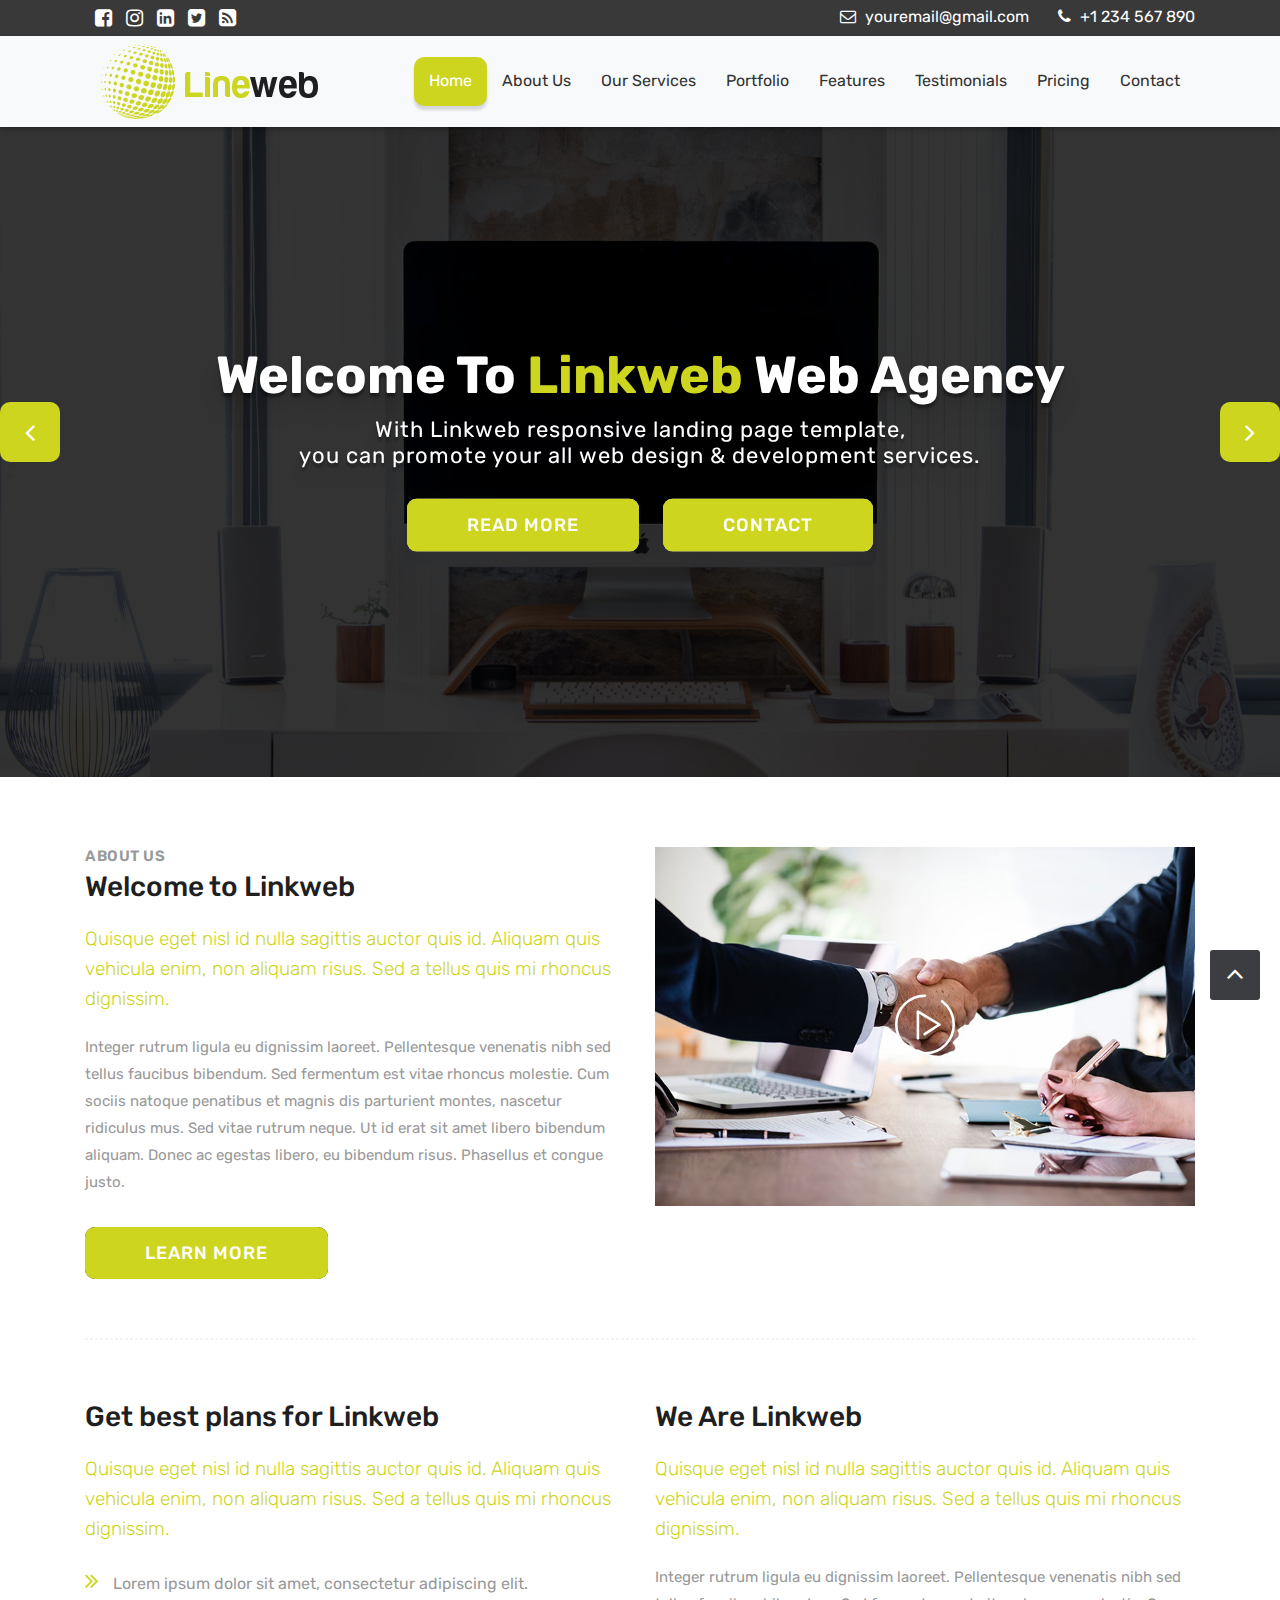
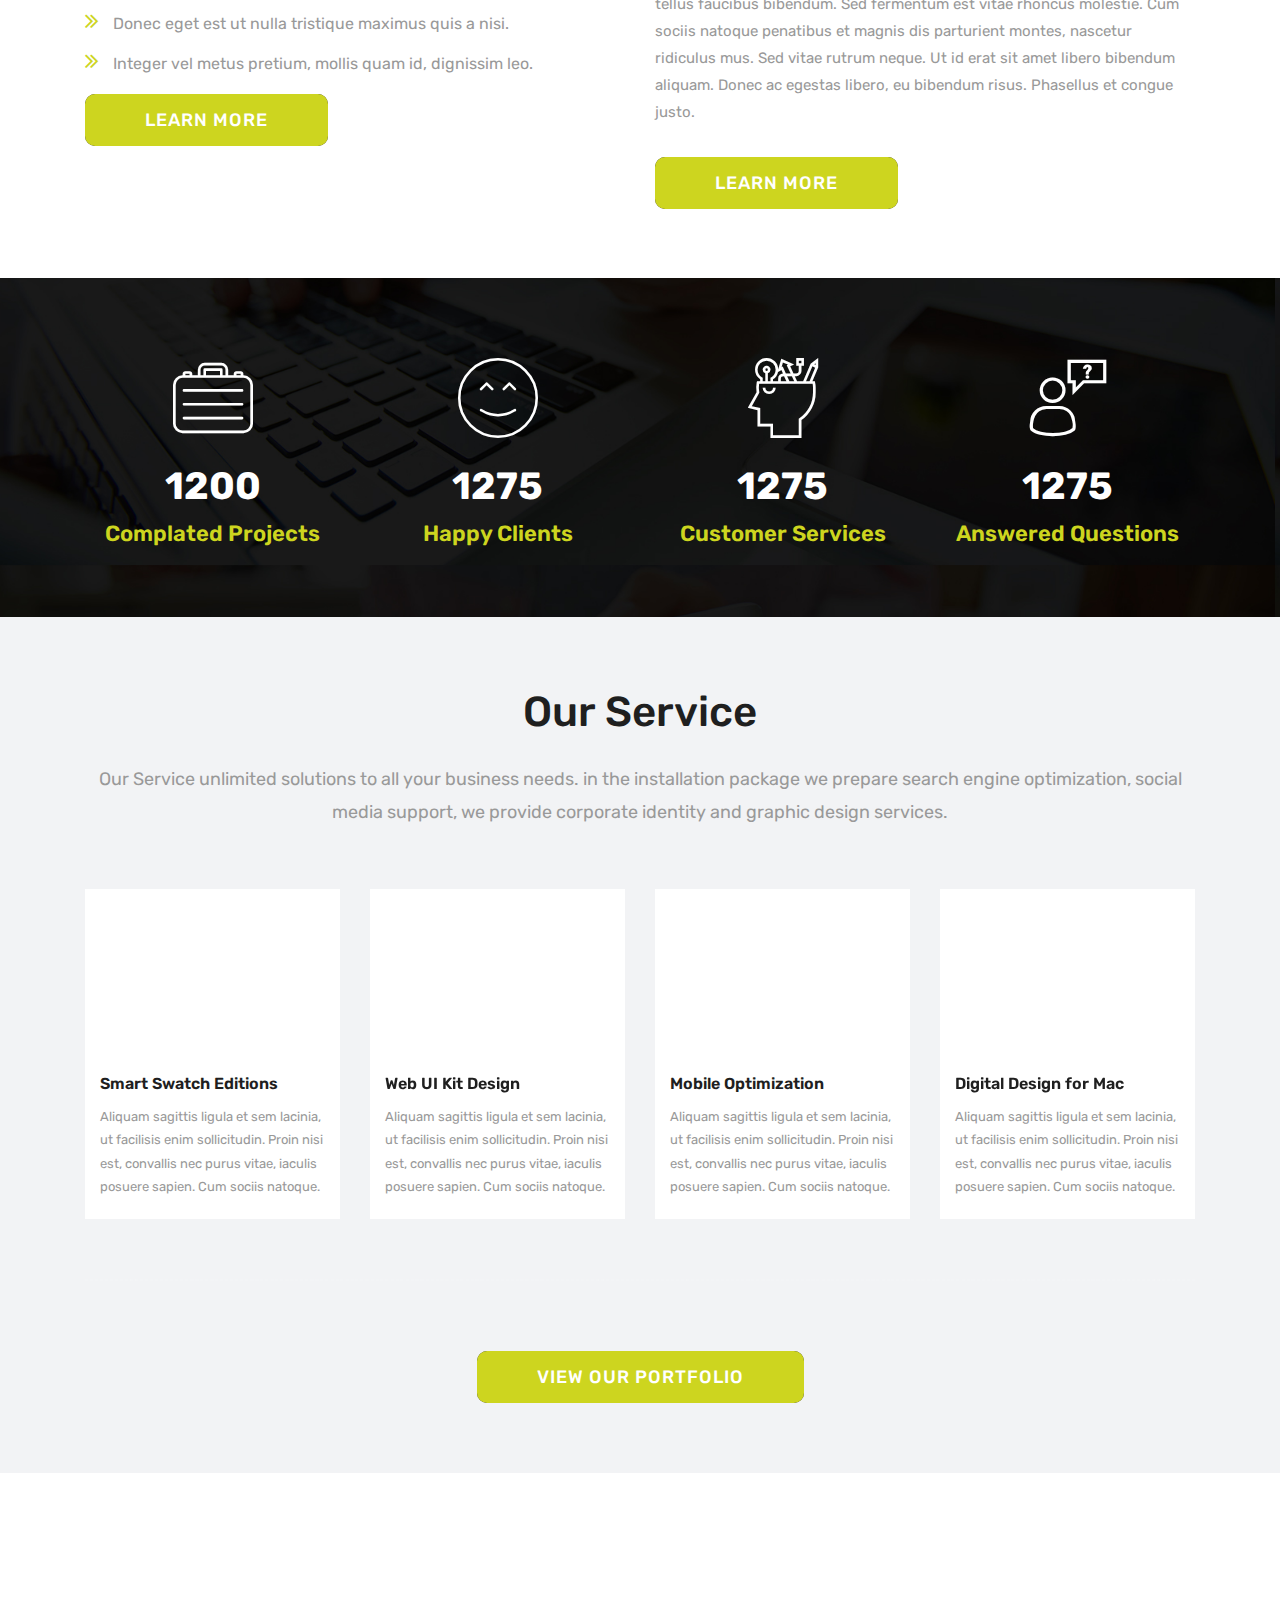
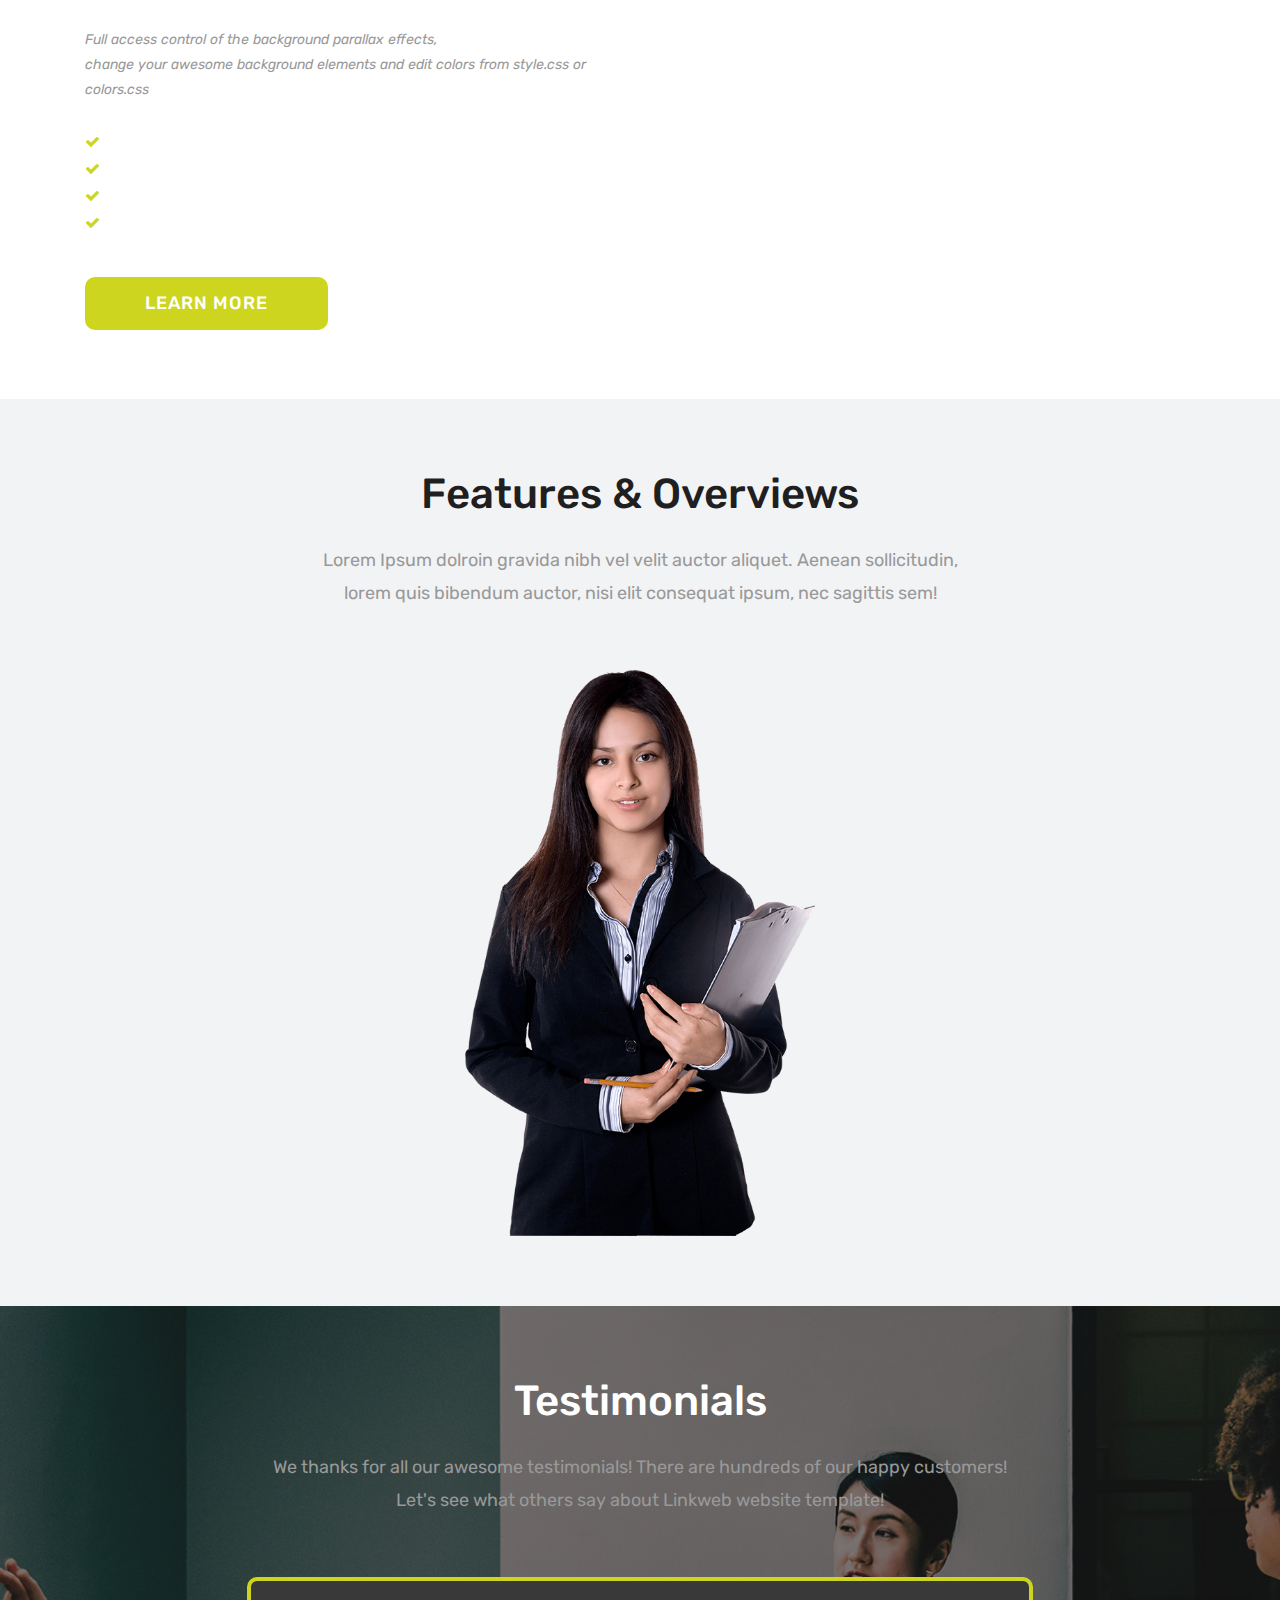
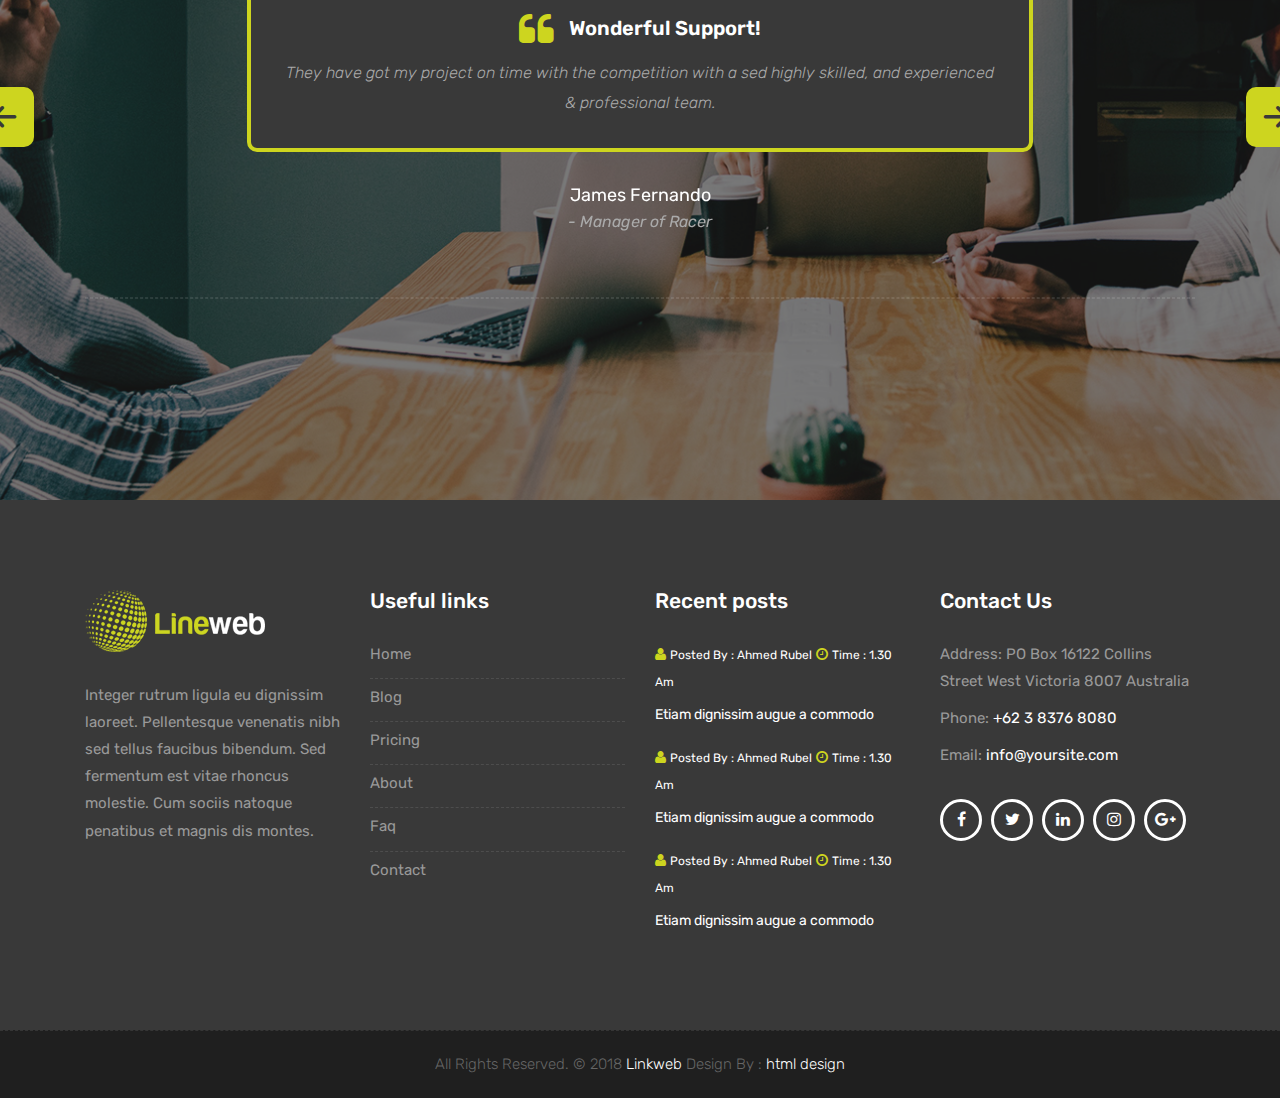
==== index.html @ 6ff72214 "Inicial" ====
<!DOCTYPE html>
<html lang="en">

    <!-- Basic -->
    <meta charset="utf-8">
    <meta http-equiv="X-UA-Compatible" content="IE=edge">   
   
    <!-- Mobile Metas -->
    <meta name="viewport" content="width=device-width, minimum-scale=1.0, maximum-scale=1.0, user-scalable=no">
 
     <!-- Site Metas -->
    <title>Linkweb - Responsive HTML5 Template</title>  
    <meta name="keywords" content="">
    <meta name="description" content="">
    <meta name="author" content="">

    <!-- Site Icons -->
    <link rel="shortcut icon" href="images/favicon.ico" type="image/x-icon" />
    <link rel="apple-touch-icon" href="images/apple-touch-icon.png">

    <!-- Bootstrap CSS -->
    <link rel="stylesheet" href="css/bootstrap.min.css">
    <!-- Site CSS -->
    <link rel="stylesheet" href="style.css">
    <!-- Responsive CSS -->
    <link rel="stylesheet" href="css/responsive.css">
    <!-- Custom CSS -->
    <link rel="stylesheet" href="css/custom.css">

    <!-- Modernizer for Portfolio -->
    <script src="js/modernizer.js"></script>

    <!--[if lt IE 9]>
      <script src="https://oss.maxcdn.com/libs/html5shiv/3.7.0/html5shiv.js"></script>
      <script src="https://oss.maxcdn.com/libs/respond.js/1.4.2/respond.min.js"></script>
    <![endif]-->

</head>
<body>

    <!-- LOADER -->
    <div id="preloader">
        <div class="loader">
			<div class="loader__bar"></div>
			<div class="loader__bar"></div>
			<div class="loader__bar"></div>
			<div class="loader__bar"></div>
			<div class="loader__bar"></div>
			<div class="loader__ball"></div>
		</div>
    </div><!-- end loader -->
    <!-- END LOADER -->
    
	<div class="top-bar">
		<div class="container">
			<div class="row">
				<div class="col-md-6 col-sm-6">
					<div class="right-top">
						<div class="social-box">
							<ul>
								<li><a href="#"><i class="fa fa-facebook-square" aria-hidden="true"></i></a></li>
								<li><a href="#"><i class="fa fa-instagram" aria-hidden="true"></i></a></li>
								<li><a href="#"><i class="fa fa-linkedin-square" aria-hidden="true"></i></a></li>
								<li><a href="#"><i class="fa fa-twitter-square" aria-hidden="true"></i></a></li>
								<li><a href="#"><i class="fa fa-rss-square" aria-hidden="true"></i></a></li>
							<ul>
						</div>
					</div>
				</div>
				<div class="col-md-6 col-sm-6">
					<div class="left-top">
						<div class="email-box">
							<a href="#"><i class="fa fa-envelope-o" aria-hidden="true"></i> youremail@gmail.com</a>
						</div>
						<div class="phone-box">
							<a href="tel:1234567890"><i class="fa fa-phone" aria-hidden="true"></i> +1 234 567 890</a>
						</div>
					</div>
				</div>
			</div>
		</div>
	</div>
    <header class="header header_style_01">
        <nav class="megamenu navbar navbar-expand-lg navbar-light bg-light">
            <div class="container">
                <div class="navbar-header">
					<a class="navbar-brand" href="index.html"><img src="images/logos/logo.png" alt="image"></a>
                    <button class="navbar-toggler collapsed" type="button" data-toggle="collapse" data-target="#navbar" aria-controls="navbar" aria-expanded="false" aria-label="Toggle navigation">
                        <span class="sr-only">Toggle navigation</span>
                        <span class="icon-bar"></span>
                        <span class="icon-bar"></span>
                        <span class="icon-bar"></span>
                    </button>
                </div>
                <div class="collapse navbar-collapse" id="navbar">
                    <ul class="navbar-nav ml-auto">
                        <li><a class="active" href="index.html">Home</a></li>
                        <li><a href="about-us.html">About us</a></li>
                        <li><a href="services.html">Our Services</a></li>
                        <li><a href="portfolio.html">Portfolio</a></li>
                        <li><a href="features.html">Features</a></li>
                        <li><a href="testimonials.html">Testimonials</a></li>
                        <li><a href="pricing.html">Pricing</a></li>
						<li><a href="contact.html">Contact</a></li>
                    </ul>
                </div>
            </div>
        </nav>
    </header>
	
	<div class="slider-area">
		<div class="slider-wrapper owl-carousel">
			<div class="slider-item text-center home-one-slider-otem slider-item-four slider-bg-one">
				<div class="container">
					<div class="row">
						<div class="col-lg-12">
							<div class="slider-content-area">
								<div class="slide-text">
									<h1 class="homepage-three-title">Welcome to  <span>Linkweb</span> Web Agency</h1>
									<h2>With Linkweb responsive landing page template, <br>you can promote your all web design & development services. </h2>
									<div class="slider-content-btn">
										<a class="btn11" href="#">Read More<div class="transition"></div></a>
										<a class="btn11" href="#">Contact<div class="transition"></div></a>
									</div>
								</div>
							</div>
						</div>
					</div>
				</div>
			</div>
			<div class="slider-item text-center home-one-slider-otem slider-item-four slider-bg-two">
				<div class="container">
					<div class="row">
						<div class="col-lg-12">
							<div class="slider-content-area">
								<div class="slide-text">
									<h1 class="homepage-three-title">Welcome to  <span>Linkweb</span> Web Agency</h1>
									<h2>With Linkweb responsive landing page template, <br>you can promote your all web design & development services. </h2>
									<div class="slider-content-btn">
										<a class="btn11" href="#"><span>Read More</span><div class="transition"></div></a>
										<a class="btn11" href="#"><span>Contact</span><div class="transition"></div></a>
									</div>
								</div>
							</div>
						</div>
					</div>
				</div>
			</div>
			<div class="slider-item text-center home-one-slider-otem slider-item-four slider-bg-three">
				<div class="container">
					<div class="row">
						<div class="col-lg-12">
							<div class="slider-content-area">
								<div class="slide-text">
									<h1 class="homepage-three-title">Welcome to  <span>Linkweb</span> Web Agency</h1>
									<h2>With Linkweb responsive landing page template, <br>you can promote your all web design & development services.</h2>
									<div class="slider-content-btn">
										<a class="btn11" href="#"><span>Read More</span><div class="transition"></div></a>
										<a class="btn11" href="#"><span>Contact</span><div class="transition"></div></a>
									</div>
								</div>
							</div>
						</div>
					</div>
				</div>
			</div>
		</div>
	</div>

    <div id="about" class="section wb">
        <div class="container">
            <div class="row">
                <div class="col-md-6">
                    <div class="message-box">
                        <h4>About Us</h4>
                        <h2>Welcome to Linkweb</h2>
                        <p class="lead">Quisque eget nisl id nulla sagittis auctor quis id. Aliquam quis vehicula enim, non aliquam risus. Sed a tellus quis mi rhoncus dignissim.</p>

                        <p> Integer rutrum ligula eu dignissim laoreet. Pellentesque venenatis nibh sed tellus faucibus bibendum. Sed fermentum est vitae rhoncus molestie. Cum sociis natoque penatibus et magnis dis parturient montes, nascetur ridiculus mus. Sed vitae rutrum neque. Ut id erat sit amet libero bibendum aliquam. Donec ac egestas libero, eu bibendum risus. Phasellus et congue justo. </p>

                        <a class="btn11" href="#0"><span>Learn More</span><div class="transition"></div></a>
                    </div><!-- end messagebox -->
                </div><!-- end col -->

                <div class="col-md-6">
                    <div class="post-media wow fadeIn">
                        <img src="uploads/about_01.jpg" alt="" class="img-fluid img-rounded">
                        <a href="http://www.youtube.com/watch?v=nrJtHemSPW4" data-rel="prettyPhoto[gal]" class="playbutton"><i class="flaticon-play-button"></i></a>
                    </div><!-- end media -->
                </div><!-- end col -->
            </div><!-- end row -->

            <hr class="hr1"> 

            <div class="row">
				<div class="col-md-6">
                    <div class="message-box">
                        <h2>Get best plans for Linkweb</h2>
                        <p class="lead">Quisque eget nisl id nulla sagittis auctor quis id. Aliquam quis vehicula enim, non aliquam risus. Sed a tellus quis mi rhoncus dignissim.</p>

                        <ul>
							<li><i class="fa fa-angle-double-right" aria-hidden="true"></i> Lorem ipsum dolor sit amet, consectetur adipiscing elit.</li>
							<li><i class="fa fa-angle-double-right" aria-hidden="true"></i> Donec eget est ut nulla tristique maximus quis a nisi.</li>
							<li><i class="fa fa-angle-double-right" aria-hidden="true"></i> Integer vel metus pretium, mollis quam id, dignissim leo.</li>
						</ul>

                        <a href="#" class="btn11"><span>Learn More</span><div class="transition"></div></a>
                    </div><!-- end messagebox -->
                </div><!-- end col -->
				
                <div class="col-md-6">
                    <div class="message-box">
                        <h2>We Are Linkweb</h2>
                        <p class="lead">Quisque eget nisl id nulla sagittis auctor quis id. Aliquam quis vehicula enim, non aliquam risus. Sed a tellus quis mi rhoncus dignissim.</p>

                        <p> Integer rutrum ligula eu dignissim laoreet. Pellentesque venenatis nibh sed tellus faucibus bibendum. Sed fermentum est vitae rhoncus molestie. Cum sociis natoque penatibus et magnis dis parturient montes, nascetur ridiculus mus. Sed vitae rutrum neque. Ut id erat sit amet libero bibendum aliquam. Donec ac egestas libero, eu bibendum risus. Phasellus et congue justo. </p>

                        <a href="#" class="btn11"><span>Learn More</span><div class="transition"></div></a>
                    </div><!-- end messagebox -->
                </div><!-- end col -->
            </div><!-- end row -->
        </div><!-- end container -->
    </div><!-- end section -->
	
	<div class="parallax section parallax-off" data-stellar-background-ratio="0.9" style="background-image:url('uploads/parallax_04.jpg');">
        <div class="container">
            <div class="row text-center stat-wrap">
                <div class="col-md-3 col-sm-6 col-xs-12">
                    <span class="global-radius icon_wrap"><i class="flaticon-briefcase"></i></span>
                    <p class="stat_count">1200</p>
                    <h3 class="line-hv">Complated Projects</h3>
                </div><!-- end col -->

                <div class="col-md-3 col-sm-6 col-xs-12">
                    <span class="global-radius icon_wrap"><i class="flaticon-happy"></i></span>
                    <p class="stat_count">3210</p>
                    <h3 class="line-hv">Happy Clients</h3>
                </div><!-- end col -->

                <div class="col-md-3 col-sm-6 col-xs-12">
                    <span class="global-radius icon_wrap"><i class="flaticon-idea"></i></span>
                    <p class="stat_count">3781</p>
                    <h3 class="line-hv">Customer Services</h3>
                </div><!-- end col -->

                <div class="col-md-3 col-sm-6 col-xs-12">
                    <span class="global-radius icon_wrap"><i class="flaticon-customer-service"></i></span>
                    <p class="stat_count">4300</p>
                    <h3 class="line-hv">Answered Questions</h3>
                </div><!-- end col -->
            </div><!-- end row -->
        </div><!-- end container -->
    </div><!-- end section -->

    <div id="services" class="parallax section lb">
        <div class="container">
            <div class="section-title text-center">
                <h3>Our Service</h3>
                <p class="lead">Our Service unlimited solutions to all your business needs. in the installation package we prepare search engine optimization, social media support, we provide corporate identity and graphic design services.</p>
            </div><!-- end title -->

            <div class="owl-services owl-carousel owl-theme">
                <div class="service-widget">
                    <div class="post-media wow fadeIn">
                        <a href="uploads/service_01.jpg" data-rel="prettyPhoto[gal]" class="hoverbutton global-radius"><i class="flaticon-unlink"></i></a>
                        <img src="uploads/service_01.jpg" alt="" class="img-fluid img-rounded">
                    </div>
					<div class="service-dit">
						<h3>Smart Swatch Editions</h3>
						<p>Aliquam sagittis ligula et sem lacinia, ut facilisis enim sollicitudin. Proin nisi est, convallis nec purus vitae, iaculis posuere sapien. Cum sociis natoque.</p>
					</div>
                </div>
                <!-- end service -->

                <div class="service-widget">
                    <div class="post-media wow fadeIn">
                        <a href="uploads/service_02.jpg" data-rel="prettyPhoto[gal]" class="hoverbutton global-radius"><i class="flaticon-unlink"></i></a>
                        <img src="uploads/service_02.jpg" alt="" class="img-fluid img-rounded">
                    </div>
					<div class="service-dit">
						<h3>Web UI Kit Design</h3>
						<p>Aliquam sagittis ligula et sem lacinia, ut facilisis enim sollicitudin. Proin nisi est, convallis nec purus vitae, iaculis posuere sapien. Cum sociis natoque.</p>
					</div>
                </div>
                <!-- end service -->

                <div class="service-widget">
                    <div class="post-media wow fadeIn">
                        <a href="uploads/service_03.jpg" data-rel="prettyPhoto[gal]" class="hoverbutton global-radius"><i class="flaticon-unlink"></i></a>
                        <img src="uploads/service_03.jpg" alt="" class="img-fluid img-rounded">
                    </div>
					<div class="service-dit">
						<h3>Mobile Optimization</h3>
						<p>Aliquam sagittis ligula et sem lacinia, ut facilisis enim sollicitudin. Proin nisi est, convallis nec purus vitae, iaculis posuere sapien. Cum sociis natoque.</p>
					</div>
                </div>
                <!-- end service -->

                <div class="service-widget">
                    <div class="post-media wow fadeIn">
                        <a href="uploads/service_04.jpg" data-rel="prettyPhoto[gal]" class="hoverbutton global-radius"><i class="flaticon-unlink"></i></a>
                        <img src="uploads/service_04.jpg" alt="" class="img-fluid img-rounded">
                    </div>
					<div class="service-dit">
						<h3>Digital Design for Mac</h3>
						<p>Aliquam sagittis ligula et sem lacinia, ut facilisis enim sollicitudin. Proin nisi est, convallis nec purus vitae, iaculis posuere sapien. Cum sociis natoque.</p>
					</div>
                </div>
                <!-- end service -->
            </div><!-- end row -->

            <hr class="hr1">

            <div class="text-center">
                <a href="#" class="btn11"><span>View Our Portfolio</span></a>
            </div>
        </div><!-- end container -->
    </div><!-- end section -->

    <div class="parallax section noover" data-stellar-background-ratio="0.7" style="background-image:url('uploads/parallax_05.png');">
        <div class="container">
            <div class="row text-center align-items-center">
                <div class="col-md-6">
                    <div class="customwidget text-left">
                        <h1>Linkweb Websites</h1>
                        <p>Full access control of the background parallax effects, <br>change your awesome background elements and edit colors from style.css or colors.css</p>
                        <ul class="list-inline">
                            <li><i class="fa fa-check"></i> Custom Sections</li>
                            <li><i class="fa fa-check"></i> Parallax's</li>
                            <li><i class="fa fa-check"></i> Icons & PSD</li>
                            <li><i class="fa fa-check"></i> Limitless Colors</li>
                        </ul><!-- end list -->
                        <a href="#" class="btn11"><span>Learn More</span></a>
                    </div>
                </div><!-- end col -->
				<div class="col-md-6">
                    <div class="text-center image-center hidden-sm hidden-xs">
                        <img src="uploads/device_03.png" alt="" class="img-fluid wow fadeInUp">
                    </div>
                </div>
            </div><!-- end row -->
        </div><!-- end container -->
    </div><!-- end section -->
	
    <div id="features" class="section lb">
        <div class="container">
            <div class="section-title text-center">
                <h3>Features & Overviews</h3>
                <p class="lead">Lorem Ipsum dolroin gravida nibh vel velit auctor aliquet. Aenean sollicitudin, <br>lorem quis bibendum auctor, nisi elit consequat ipsum, nec sagittis sem!</p>
            </div><!-- end title -->

            <div class="row">
                <div class="col-lg-4 col-md-4 col-sm-12">
                    <ul class="features-left">
                        <li class="wow fadeInLeft" data-wow-duration="1s" data-wow-delay="0.2s">
                            <i class="flaticon-wordpress-logo"></i>
                            <div class="fl-inner">
                                <h4>WordPress Installation</h4>
                                <p>Lorem Ipsum dolroin gravida nibh vel velit auctor aliquet. </p>
                            </div>
                        </li>
                        <li class="wow fadeInLeft" data-wow-duration="1s" data-wow-delay="0.3s">
                            <i class="flaticon-windows"></i>
                            <div class="fl-inner">
                                <h4>Browser Compatible</h4>
                                <p>Lorem Ipsum dolroin gravida nibh vel velit auctor aliquet. </p>
                            </div>
                        </li>
                        <li class="wow fadeInLeft" data-wow-duration="1s" data-wow-delay="0.4s">
                            <i class="flaticon-price-tag"></i>
                            <div class="fl-inner">
                                <h4>eCommerce Ready</h4>
                                <p>Lorem Ipsum dolroin gravida nibh vel velit auctor aliquet. </p>
                            </div>
                        </li>
                        <li class="wow fadeInLeft" data-wow-duration="1s" data-wow-delay="0.5s">
                            <i class="flaticon-new-file"></i>
                            <div class="fl-inner">
                                <h4>Easy to Customize</h4>
                                <p>Lorem Ipsum dolroin gravida nibh vel velit auctor aliquet. </p>
                            </div>
                        </li>
                    </ul>
                </div>
                <div class="col-md-4 hidden-xs hidden-sm">
                    <img src="uploads/ipad.png" class="img-center img-fluid" alt="">
                </div>
                <div class="col-lg-4 col-md-4 col-sm-12">
                    <ul class="features-right">
                        <li class="wow fadeInRight" data-wow-duration="1s" data-wow-delay="0.2s">
                            <i class="flaticon-pantone"></i>
                            <div class="fr-inner">
                                <h4>Limitless Colors</h4>
                                <p>Lorem Ipsum dolroin gravida nibh vel velit auctor aliquet. </p>
                            </div>
                        </li>
                        <li class="wow fadeInRight" data-wow-duration="1s" data-wow-delay="0.3s">
                            <i class="flaticon-cloud-computing"></i>
                            <div class="fr-inner">
                                <h4>Lifetime Update</h4>
                                <p>Lorem Ipsum dolroin gravida nibh vel velit auctor aliquet. </p>
                            </div>
                        </li>
                        <li class="wow fadeInRight" data-wow-duration="1s" data-wow-delay="0.4s">
                            <i class="flaticon-line-graph"></i>
                            <div class="fr-inner">
                                <h4>SEO Friendly</h4>
                                <p>Lorem Ipsum dolroin gravida nibh vel velit auctor aliquet. </p>
                            </div>
                        </li>
                        <li class="wow fadeInRight" data-wow-duration="1s" data-wow-delay="0.5s">
                            <i class="flaticon-coding"></i>
                            <div class="fr-inner">
                                <h4>Simple Clean Code</h4>
                                <p>Lorem Ipsum dolroin gravida nibh vel velit auctor aliquet. </p>
                            </div>
                        </li>
                    </ul>
                </div><!-- end col -->
            </div><!-- end row -->
        </div><!-- end container -->
    </div><!-- end section -->

    <div id="testimonials" class="parallax section db parallax-off" style="background-image:url('uploads/parallax_03.png');">
        <div class="container">
            <div class="section-title text-center">
                <h3>Testimonials</h3>
                <p class="lead">We thanks for all our awesome testimonials! There are hundreds of our happy customers! <br>Let's see what others say about Linkweb website template!</p>
            </div><!-- end title -->

            <div class="row">
                <div class="col-md-12 col-sm-12">
                    <div class="testi-carousel owl-carousel owl-theme">
                        <div class="testimonial clearfix">
							
                            <div class="desc">
                                <h3><i class="fa fa-quote-left"></i> Wonderful Support!</h3>
                                <p class="lead">They have got my project on time with the competition with a sed highly skilled, and experienced & professional team.</p>
                            </div>
                            <div class="testi-meta">
                                <h4>James Fernando <small>- Manager of Racer</small></h4>
                            </div>
                            <!-- end testi-meta -->
                        </div>
                        <!-- end testimonial -->

                        <div class="testimonial clearfix">
                            <div class="desc">
                                <h3><i class="fa fa-quote-left"></i> Awesome Services!</h3>
                                <p class="lead">Explain to you how all this mistaken idea of denouncing pleasure and praising pain was born and I will give you completed.</p>
                            </div>
                            <div class="testi-meta">
                                <h4>Jacques Philips <small>- Designer</small></h4>
                            </div>
                            <!-- end testi-meta -->
                        </div>
                        <!-- end testimonial -->

                        <div class="testimonial clearfix">
                            <div class="desc">
                                <h3><i class="fa fa-quote-left"></i> Great & Talented Team!</h3>
                                <p class="lead">The master-builder of human happines no one rejects, dislikes avoids pleasure itself, because it is very pursue pleasure. </p>
                            </div>
                            <div class="testi-meta">
                                <h4>Venanda Mercy <small>- Newyork City</small></h4>
                            </div>
                            <!-- end testi-meta -->
                        </div>
                        <!-- end testimonial -->
                        <div class="testimonial clearfix">
                            <div class="desc">
                                <h3><i class="fa fa-quote-left"></i> Wonderful Support!</h3>
                                <p class="lead">They have got my project on time with the competition with a sed highly skilled, and experienced & professional team.</p>
                            </div>
                            <div class="testi-meta">                                
                                <h4>James Fernando <small>- Manager of Racer</small></h4>
                            </div>
                            <!-- end testi-meta -->
                        </div>
                        <!-- end testimonial -->

                        <div class="testimonial clearfix">
                            <div class="desc">
                                <h3><i class="fa fa-quote-left"></i> Awesome Services!</h3>
                                <p class="lead">Explain to you how all this mistaken idea of denouncing pleasure and praising pain was born and I will give you completed.</p>
                            </div>
                            <div class="testi-meta">                                
                                <h4>Jacques Philips <small>- Designer</small></h4>
                            </div>
                            <!-- end testi-meta -->
                        </div>
                        <!-- end testimonial -->

                        <div class="testimonial clearfix">
                            <div class="desc">
                                <h3><i class="fa fa-quote-left"></i> Great & Talented Team!</h3>
                                <p class="lead">The master-builder of human happines no one rejects, dislikes avoids pleasure itself, because it is very pursue pleasure. </p>
                            </div>
                            <div class="testi-meta">                                
                                <h4>Venanda Mercy <small>- Newyork City</small></h4>
                            </div>
                            <!-- end testi-meta -->
                        </div><!-- end testimonial -->
                    </div><!-- end carousel -->
                </div><!-- end col -->
            </div><!-- end row -->

            <hr class="hr1">

            <div class="row logos">
                <div class="col-md-2 col-sm-2 wow fadeInUp">
                    <a href="#"><img src="uploads/logo_01.png" alt="" class="img-repsonsive"></a>
                </div>
                <div class="col-md-2 col-sm-2 wow fadeInUp">
                    <a href="#"><img src="uploads/logo_02.png" alt="" class="img-repsonsive"></a>
                </div>
                <div class="col-md-2 col-sm-2 wow fadeInUp">
                    <a href="#"><img src="uploads/logo_03.png" alt="" class="img-repsonsive"></a>
                </div>
                <div class="col-md-2 col-sm-2 wow fadeInUp">
                    <a href="#"><img src="uploads/logo_04.png" alt="" class="img-repsonsive"></a>
                </div>
                <div class="col-md-2 col-sm-2 wow fadeInUp">
                    <a href="#"><img src="uploads/logo_05.png" alt="" class="img-repsonsive"></a>
                </div>
                <div class="col-md-2 col-sm-2 wow fadeInUp">
                    <a href="#"><img src="uploads/logo_06.png" alt="" class="img-repsonsive"></a>
                </div>
            </div><!-- end row -->

        </div><!-- end container -->
    </div><!-- end section -->

    <footer class="footer">
        <div class="container">
            <div class="row">
                <div class="col-md-6 col-lg-3">
                    <div class="widget clearfix">
                        <div class="widget-title">
                            <img src="images/logos/logo-2.png" alt="" />
                        </div>
                        <p> Integer rutrum ligula eu dignissim laoreet. Pellentesque venenatis nibh sed tellus faucibus bibendum. Sed fermentum est vitae rhoncus molestie. Cum sociis natoque penatibus et magnis dis montes.</p>                        
                    </div><!-- end clearfix -->
                </div><!-- end col -->

				<div class="col-md-6 col-lg-3">
                    <div class="widget clearfix">
                        <div class="widget-title">
                            <h3>Useful links</h3>
                        </div>

                        <ul class="footer-links hov">
                            <li><a href="#">Home <span class="icon icon-arrow-right2"></span></a></li>
							<li><a href="#">Blog <span class="icon icon-arrow-right2"></span></a></li>
							<li><a href="#">Pricing <span class="icon icon-arrow-right2"></span></a></li>
							<li><a href="#">About <span class="icon icon-arrow-right2"></span></a></li>
							<li><a href="#">Faq <span class="icon icon-arrow-right2"></span></a></li>
							<li><a href="#">Contact <span class="icon icon-arrow-right2"></span></a></li>
                        </ul><!-- end links -->
                    </div><!-- end clearfix -->
                </div><!-- end col -->
				
                <div class="col-md-6 col-lg-3">
                    <div class="footer-recent clearfix">
                        <div class="widget-title">
                            <h3>Recent posts</h3>
                        </div>
						
						<ul>
							<li>
								<i class="fa fa-user" aria-hidden="true"></i>
								<span>Posted By : Ahmed Rubel</span>
								<i class="fa fa-clock-o" aria-hidden="true"></i>
								<span> Time : 1.30 Am</span>
								<h2>Etiam dignissim augue a commodo</h2>
							</li>
							<li>
								<i class="fa fa-user" aria-hidden="true"></i>
								<span>Posted By : Ahmed Rubel</span>
								<i class="fa fa-clock-o" aria-hidden="true"></i>
								<span> Time : 1.30 Am</span>
								<h2>Etiam dignissim augue a commodo</h2>
							</li>
							<li>
								<i class="fa fa-user" aria-hidden="true"></i>
								<span>Posted By : Ahmed Rubel</span>
								<i class="fa fa-clock-o" aria-hidden="true"></i>
								<span> Time : 1.30 Am</span>
								<h2>Etiam dignissim augue a commodo</h2>
							</li>
						</ul>
						                       
                    </div><!-- end clearfix -->
                </div><!-- end col -->
				<div class="col-md-6 col-lg-3">
					<div class="widget footer-contact clearfix">
						<div class="widget-title">
                            <h3>Contact Us</h3>
                        </div>
						
						<ul>
							<li>Address: PO Box 16122 Collins Street West Victoria 8007 Australia</li>
							<li>Phone: <a href="#">+62 3 8376 8080  </a></li>
							<li>Email: <a href="#">info@yoursite.com </a></li>
						</ul>
						<ul class="social-list">
							<li><a href="https://www.facebook.com/" class="facebook"><i class="fa fa-facebook"></i></a></li>
							<li><a href="https://twitter.com/" class="twitter"><i class="fa fa-twitter"></i></a></li>
							<li><a href="https://linkedin.com/" class="linkedin"><i class="fa fa-linkedin"></i></a></li>
							<li><a href="https://www.instagram.com/" class="instagram"><i class="fa fa-instagram"></i></a></li>
							<li><a href="https://plus.google.com/" class="googlePlus"><i class="fa fa-google-plus"></i></a></li>
						</ul>
						
					</div>
				</div>
				
				
				
            </div><!-- end row -->
        </div><!-- end container -->
    </footer><!-- end footer -->

    <div class="copyrights">
        <div class="container">
            <div class="footer-distributed">
                <div class="footer-left">                   
                    <p class="footer-company-name">All Rights Reserved. &copy; 2018 <a href="#">Linkweb</a> Design By : 
					<a href="https://html.design/">html design</a></p>
                </div>

                
            </div>
        </div><!-- end container -->
    </div><!-- end copyrights -->

    <a href="#" id="scroll-to-top" class="dmtop global-radius"><i class="fa fa-angle-up"></i></a>

    <!-- ALL JS FILES -->
    <script src="js/all.js"></script>
    <!-- ALL PLUGINS -->
    <script src="js/custom.js"></script>
    <script src="js/portfolio.js"></script>
    <script src="js/hoverdir.js"></script>    

</body>
</html>
---- style.css ----
/*------------------------------------------------------------------
    Version: 1.0
-------------------------------------------------------------------*/


/*------------------------------------------------------------------
    [Table of contents]

    1. IMPORT FONTS
    2. IMPORT FILES
    3. SKELETON
    4. WP CORE
    5. HEADER
    6. SECTIONS
    7. SECTIONS
    8. PORTFOLIO
    9. TESTIMONIALS
    10. PRICING TABLES
    11. ICON BOXES
    12. MESSAGE BOXES
    13. FEATURES
    14. CONTACT
    15. FOOTER
    16. MISC
    17. BUTTONS
-------------------------------------------------------------------*/


/*------------------------------------------------------------------
    IMPORT FONTS
-------------------------------------------------------------------*/

@import url('https://fonts.googleapis.com/css?family=Rubik:300,400,500,700,900');

/*------------------------------------------------------------------
    IMPORT FILES
-------------------------------------------------------------------*/

@import url(css/animate.css);
@import url(css/flaticon.css);
@import url(css/icomoon.css);
@import url(css/prettyPhoto.css);
@import url(css/owl.carousel.css);
@import url(css/font-awesome.min.css);

/*------------------------------------------------------------------
    SKELETON
-------------------------------------------------------------------*/

body {
    color: #999;
    font-size: 15px;
    font-family: 'Rubik', sans-serif;
    line-height: 1.80857;
}

body.demos .section {
    background: url(images/bg.png) repeat top center #f2f3f5;
}

body.demos .section-title img {
    max-width: 280px;
    display: block;
    margin: 10px auto;
}

body.demos .service-widget h3 {
    border-bottom: 1px solid #ededed;
    font-size: 18px;
    padding: 20px 0;
    background-color: #ffffff;
}

body.demos .service-widget {
    margin: 0 0 30px;
    padding: 30px;
    background-color: #fff
}

body.demos .container-fluid {
    max-width: 1080px
}

a {
    color: #1f1f1f;
    text-decoration: none !important;
    outline: none !important;
    -webkit-transition: all .3s ease-in-out;
    -moz-transition: all .3s ease-in-out;
    -ms-transition: all .3s ease-in-out;
    -o-transition: all .3s ease-in-out;
    transition: all .3s ease-in-out;
}

h1,
h2,
h3,
h4,
h5,
h6 {
    letter-spacing: 0;
    font-weight: normal;
    position: relative;
    padding: 0 0 10px 0;
    font-weight: normal;
    line-height: 120% !important;
    color: #1f1f1f;
    margin: 0
}

h1 {
    font-size: 24px
}

h2 {
    font-size: 22px
}

h3 {
    font-size: 18px
}

h4 {
    font-size: 16px
}

h5 {
    font-size: 14px
}

h6 {
    font-size: 13px
}

h1 a,
h2 a,
h3 a,
h4 a,
h5 a,
h6 a {
    color: #212121;
    text-decoration: none!important;
    opacity: 1
}

h1 a:hover,
h2 a:hover,
h3 a:hover,
h4 a:hover,
h5 a:hover,
h6 a:hover {
    opacity: .8
}

a {
    color: #1f1f1f;
    text-decoration: none;
    outline: none;
}

a,
.btn {
    text-decoration: none !important;
    outline: none !important;
    -webkit-transition: all .3s ease-in-out;
    -moz-transition: all .3s ease-in-out;
    -ms-transition: all .3s ease-in-out;
    -o-transition: all .3s ease-in-out;
    transition: all .3s ease-in-out;
}

.btn-custom {
    margin-top: 20px;
    background-color: transparent !important;
    border: 2px solid #ddd;
    padding: 12px 40px;
    font-size: 16px;
}

.lead {
    font-size: 18px;
    line-height: 30px;
    color: #767676;
    margin: 0;
    padding: 0;
}

blockquote {
    margin: 20px 0 20px;
    padding: 30px;
}

ul, li, ol{
	margin: 0px;
	padding: 0px;
	list-style: none;
}

/*------------------------------------------------------------------
    WP CORE
-------------------------------------------------------------------*/

.first {
    clear: both
}

.last {
    margin-right: 0
}

.alignnone {
    margin: 5px 20px 20px 0;
}

.aligncenter,
div.aligncenter {
    display: block;
    margin: 5px auto 5px auto;
}

.alignright {
    float: right;
    margin: 10px 0 20px 20px;
}

.alignleft {
    float: left;
    margin: 10px 20px 20px 0;
}

a img.alignright {
    float: right;
    margin: 10px 0 20px 20px;
}

a img.alignnone {
    margin: 10px 20px 20px 0;
}

a img.alignleft {
    float: left;
    margin: 10px 20px 20px 0;
}

a img.aligncenter {
    display: block;
    margin-left: auto;
    margin-right: auto
}

.wp-caption {
    background: #fff;
    border: 1px solid #f0f0f0;
    max-width: 96%;
    /* Image does not overflow the content area */
    padding: 5px 3px 10px;
    text-align: center;
}

.wp-caption.alignnone {
    margin: 5px 20px 20px 0;
}

.wp-caption.alignleft {
    margin: 5px 20px 20px 0;
}

.wp-caption.alignright {
    margin: 5px 0 20px 20px;
}

.wp-caption img {
    border: 0 none;
    height: auto;
    margin: 0;
    max-width: 98.5%;
    padding: 0;
    width: auto;
}

.wp-caption p.wp-caption-text {
    font-size: 11px;
    line-height: 17px;
    margin: 0;
    padding: 0 4px 5px;
}


/* Text meant only for screen readers. */

.screen-reader-text {
    clip: rect(1px, 1px, 1px, 1px);
    position: absolute !important;
    height: 1px;
    width: 1px;
    overflow: hidden;
}

.screen-reader-text:focus {
    background-color: #f1f1f1;
    border-radius: 3px;
    box-shadow: 0 0 2px 2px rgba(0, 0, 0, 0.6);
    clip: auto !important;
    color: #21759b;
    display: block;
    font-size: 14px;
    font-size: 0.875rem;
    font-weight: bold;
    height: auto;
    left: 5px;
    line-height: normal;
    padding: 15px 23px 14px;
    text-decoration: none;
    top: 5px;
    width: auto;
    z-index: 100000;
    /* Above WP toolbar. */
}

/*------------------------------------------------------------------
    Top head
-------------------------------------------------------------------*/

.top-bar{
	background: #393939;
}
.left-top{
	padding: 3px 0px; 
	float: right;
}
.email-box{
	display: inline-block;
	margin-right: 20px;
}
.email-box a{
	color: #ffffff;
	font-size: 16px;
}
.email-box a:hover{
	color: #cdd51f;
}
.email-box a i{
	padding: 0px 5px;
}
.phone-box{
	display: inline-block;
}

.phone-box a{
	color: #ffffff;
	font-size: 16px;
}
.phone-box a:hover{
	color: #cdd51f;
}
.phone-box a i{
	padding: 0px 5px;
}

.social-box{
	float: left;
}

.social-box ul li{
	display: inline-block;
	padding-left: 10px;
}

.social-box ul li a{
	color: #ffffff;
	font-size: 20px;
}
.social-box ul li a:hover{
	color: #cdd51f;
}


/*------------------------------------------------------------------
    HEADER
-------------------------------------------------------------------*/


.header_style_01 {
    background-color: rgba(255, 255, 255);
    display: block;
    left: 0;
    position: relative;
    right: 0;
    top: 0;
    width: 100%;
	-webkit-box-shadow: 0px 2px 5px 0px rgba(0,0,0,0.30);
	-moz-box-shadow: 0px 2px 5px 0px rgba(0,0,0,0.30);
	box-shadow: 0px 2px 5px 0px rgba(0,0,0,0.30);
    z-index: 111;
}

.header_style_01 .navbar-default {
    background-color: transparent;
    border: 0;
	border-radius: 0px;
}

.header_style_01 .navbar,
.header_style_01 .navbar-nav,
.header_style_01 .navbar-default,
.header_style_01 .nav {
    margin-bottom: 0 !important;
}

.header_style_01 .navbar-brand {
    padding: 0px 15px 0 15px;
	height: auto;
}

.header_style_01 .navbar-light .navbar-nav > li > a {
    border-radius: 0;
    color: #ffffff;
    font-size: 16px;
    font-style: normal;    
    text-transform: capitalize;
    background-color: transparent;
}

.header_style_01 .navbar-light .navbar-nav > li a {
	color: #333333;
	padding: 10px 15px;
	display: inline-block;
}

.header_style_01 .navbar-light .navbar-nav > li a.active{
	color: #ffffff;
	box-shadow: 0 4px 3px 0 rgba(5, 16, 44, .15);
	border-radius: 10px;
	background: #cdd51f;
}

.header_style_01 .navbar-light .navbar-nav > li:hover a,
.header_style_01 .navbar-light .navbar-nav > li:focus a {
    color: #ffffff;
	box-shadow: 0 4px 3px 0 rgba(5, 16, 44, .15);
	border-radius: 10px;
	background: #cdd51f;
}

.header_style_01 .navbar-right > li {
    margin-top: 2px;
    -webkit-transition: all .3s ease-in-out;
    -moz-transition: all .3s ease-in-out;
    -ms-transition: all .3s ease-in-out;
    -o-transition: all .3s ease-in-out;
    transition: all .3s ease-in-out;
}

.header_style_01 .navbar-right > li > a {
    padding-bottom: 10px;
    padding-top: 10px;
}

li.social-links {
    margin: 0 8px;
}

li.social-links a {
    padding: 13px 0 !important;
}

.navbar-nav li {
    position: relative;	
}

.navbar-nav span {
    font-size: 24px;
    position: absolute;
    right: 2px;
    top: 13px;
}
.navbar-light .navbar-toggler {
	padding: 10px 8px 8px 8px;
	border-radius: 0px;
	border-color: #cdd51f;
	float: right;
	margin-top: 12px;
}
.navbar-light .navbar-toggler .icon-bar{
	width: 24px;
	height: 3px;
	background: #333333;
	display: block;
	margin-bottom: 3px;
}
.navbar-light .navbar-toggler .icon-bar + .icon-bar{
	margin-bottom: 3px;
}


/*------------------------------------------------------------------
    Banner Slider
-------------------------------------------------------------------*/

.slider-bg-one {
    background-image: url("uploads/slider_01.jpg");
    background-position: center center;
    background-repeat: no-repeat;
    background-size: cover;
}

.slider-bg-two {
    background-image: url("uploads/slider_02.jpg");
    background-position: center center;
    background-repeat: no-repeat;
    background-size: cover;
}

.slider-bg-three {
    background-image: url("uploads/slider_03.jpg");
    background-position: center center;
    background-repeat: no-repeat;
    background-size: cover;
}

.slider-content-area {
    height: 100vh;
    position: relative;
}

.home-one-slider-otem .slider-content-area {
    height: 650px;
    position: relative;
}

.slide-text {
    position: absolute;
    top: 50%;
    transform: translateY(-50%);
    width: 100%;
    z-index: 1;
}

.slide-text h1 {
    color: #fff;
    font-size: 52px;
    font-weight: 700;
    text-transform: capitalize;
	text-shadow: 0px 4px 3px rgba(0,0,0,0.4),
             0px 8px 13px rgba(0,0,0,0.1),
             0px 18px 23px rgba(0,0,0,0.1);
}

.slide-text h1 span{
	color: #cdd51f;
}

.slide-text h2 {
    color: #fff;
    font-size: 22px;
    letter-spacing: 1px;
    margin-bottom: 20px;
	text-shadow: 0px 4px 3px rgba(0,0,0,0.4),
             0px 8px 13px rgba(0,0,0,0.1),
             0px 18px 23px rgba(0,0,0,0.1);
}

.slider-wrapper .owl-nav .owl-prev, .slider-wrapper .owl-nav .owl-next {
    background: #cdd51f;
    height: 60px;
    top: 50%;
    transform: translateY(-50%);
    transition: all 0.4s ease-in-out 0s;
    width: 60px;
	border-radius: 10px;
}

.slider-wrapper .owl-nav .owl-prev:hover, .slider-wrapper .owl-nav .owl-next:hover {
	background: #201e21;
}

.slider-wrapper .owl-nav .owl-prev {
    margin-left: 0%;
	left: 0px;
	position: absolute;
}

.slider-wrapper .owl-nav .owl-prev i{
	position: absolute;
	left: 0px;
	right: 0;
	width: auto;
	height: auto;
	background: none;
	color: #ffffff;
}

.slider-wrapper .owl-nav .owl-next {
    margin-right: 0%;
    right: 0;
	position: absolute;
}

.slider-wrapper .owl-nav .owl-next i{
	position: absolute;
	right: 0;
	left: 0px;
	width: auto;
	height: auto;
	background: none;
	color: #ffffff;
}

.home-one-slider-otem::before{
	content: "";
	position: absolute;
	background: rgba(0,0,0, 0.8);
	width: 100%;
	height: 100%;
	top: 0%;
	left: 100%;
	z-index: 1
}


.slider-content-btn .btn11::after{
	background: #ffffff;
}

/* Btn 11  */
.btn11{    
    padding:10px 60px;
    margin: 0 10px;
    display: inline-block;
    text-decoration:none;
    font-family: 'Rubik', sans-serif;
    font-weight: 500;
    font-size: 18px;
    text-transform: uppercase!important;
    letter-spacing: 1px;
    color: #fff;
    cursor: hand;
    text-align: center;
    text-transform: capitalize;
    border-radius:0px;
    position: relative;
	border-radius: 10px;
    overflow: hidden!important;
    -webkit-transition: all .3s ease-in-out;
    -moz-transition: all .3s ease-in-out;
    -o-transition: all .3s ease-in-out;
    transition: all .3s ease-in-out;
    background: transparent!important;
}


.btn11:hover{
    border: 1px solid #transparent;
	color: #ffffff;
}
.btn11::before {
    content: '';
    width: 100%;
    height: 100%;
    display: block;
    background: #cdd51f;
    position: absolute;  
    left: 0%;
    opacity: 1;
    top: 0;
    z-index: -12;
    -webkit-transition: all .65s cubic-bezier(0.77, 0, 0.175, 1);
       -moz-transition: all .65s cubic-bezier(0.77, 0, 0.175, 1);
         -o-transition: all .65s cubic-bezier(0.77, 0, 0.175, 1);
            transition: all .65s cubic-bezier(0.77, 0, 0.175, 1);
  } 

.btn11::after {
    content: '';
    width: 100%;
    height: 100%;
    display: block;
    background: #80ffd3;
    position: absolute;
    left: 0%;
    opacity: 1;
    top: 0;
    z-index: -15;
    -webkit-transition: all .65s cubic-bezier(0.77, 0, 0.175, 1);
       -moz-transition: all .65s cubic-bezier(0.77, 0, 0.175, 1);
         -o-transition: all .65s cubic-bezier(0.77, 0, 0.175, 1);
            transition: all .65s cubic-bezier(0.77, 0, 0.175, 1);
}
.btn11:hover::before, .btn11:hover::before{
	opacity:1;
  	-webkit-transform: translateX(100%);
	     -moz-transform: translateX(100%);
	      -ms-transform: translateX(100%);
	          transform: translateX(100%);
}
.btn11:hover::after, .btn11:hover::after{
	opacity:1;
    -webkit-transform: translateX(-100%);
	     -moz-transform: translateX(-100%);
	      -ms-transform: translateX(-100%);
	          transform: translateX(-100%);
}



/*------------------------------------------------------------------
    SECTIONS
-------------------------------------------------------------------*/

.parallax {
    background-attachment: fixed;
    background-size: cover;
    height: 100%;
    padding: 120px 0;
    position: relative;
    width: 100%;
}

.parallax.parallax-off {
    background-attachment: scroll !important;
    display: block;
    height: 100%;
    min-height: 100%;
    overflow: hidden;
    position: relative;
    background-position: center center;
    vertical-align: sub;
    width: 100%;
    z-index: 2;
}

.no-scroll-xy {
    overflow: hidden !important;
    -webkit-transition: all .4s ease-in-out;
    -moz-transition: all .4s ease-in-out;
    -ms-transition: all .4s ease-in-out;
    -o-transition: all .4s ease-in-out;
    transition: all .4s ease-in-out;
}

.section {
    display: block;
    position: relative;
    overflow: hidden;
    padding: 70px 0;
}

.noover {
    overflow: visible;
}

.noover .btn-dark {
    border: 0 !important;
}

.nopad {
    padding: 0;
}

.nopadtop {
    padding-top: 0;
}

.section.wb {
    background-color: #ffffff;
}

.section.lb {
    background-color: #f2f3f5;
}

.section.db {
    background-color: #1f1f1f;
}

.section.color1 {
    background-color: #448AFF;
}

.first-section {
    display: block;
    position: relative;
    overflow: hidden;
    padding: 16em 0 13em;
}

.first-section h2 {
    color: #ffffff;
    font-size: 68px;
    font-weight: 300;
    text-transform: capitalize;
    display: block;
    margin: 0;
    padding: 0 0 30px;
    position: relative;
}

.first-section .lead {
    font-size: 21px;
    font-weight: 300;
    padding: 0 0 40px;
    margin: 0;
    line-height: inherit;
    color: #ffffff;
}

.macbookright {
    width: 980px;
    position: absolute;
    right: -15%;
    bottom: -6%;
}

.section-title {
    display: block;
    position: relative;
    margin-bottom: 60px;
}

.section-title p {
    color: #999;
    font-weight: 400;
    font-size: 18px;
    line-height: 33px;
    margin: 0;
}

.section-title h3 {
    font-size: 42px;
    font-weight: 500;
    line-height: 62px;
    margin: 0 0 25px;
    padding: 0;
    text-transform: none;
}

.section.colorsection p,
.section.colorsection h3,
.section.db h3 {
    color: #ffffff;
}

.service-widget{
	background: #ffffff;
}

.section.lb .service-dit h3{
	padding: 12px 0px;
}
.service-dit{
	padding: 20px 15px;
}


/*------------------------------------------------------------------
    PORTFOLIO
-------------------------------------------------------------------*/

.item-h2,
.item-h1 {
    height: 100% !important;
    height: auto !important;
}

.isotope-item {
    z-index: 2;
    padding: 0;
}

.isotope-hidden.isotope-item {
    pointer-events: none;
    z-index: 1;
}

.isotope,
.isotope .isotope-item {
    /* change duration value to whatever you like */
    -webkit-transition-duration: 0.8s;
    -moz-transition-duration: 0.8s;
    transition-duration: 0.8s;
}

.isotope {
    -webkit-transition-property: height, width;
    -moz-transition-property: height, width;
    transition-property: height, width;
}

.isotope .isotope-item {
    -webkit-transition-property: -webkit-transform, opacity;
    -moz-transition-property: -moz-transform, opacity;
    transition-property: transform, opacity;
}

.portfolio-filter ul {
    padding: 0;
    z-index: 2;
    display: block;
    position: relative;
    margin: 0;
}

.portfolio-filter ul li {
    border-radius: 0;
    display: inline-block;
    margin: 0 5px 0 0;
    text-decoration: none;
    text-transform: uppercase;
    vertical-align: middle;
}

.portfolio-filter ul li:last-child:after {
    content: "";
}

.portfolio-filter ul li .btn-dark {
    box-shadow: none;
    background-color: transparent;
    border: 2px solid #cdd51f !important;
    color: #393939;
    font-weight: 500;
    font-size: 14px;
    padding: 15px 35px;
}

.da-thumbs {
    list-style: none;
    position: relative;
    padding: 0;
}

.da-thumbs .pitem {
    margin: 0;
    padding: 15px;
    position: relative;
}

.da-thumbs .pitem a,
.da-thumbs .pitem a img {
    display: block;
    position: relative;
}

.da-thumbs .pitem a {
    overflow: hidden;
}

.da-thumbs .pitem a div {
    position: absolute;
    background-color: rgba(0, 0, 0, 0.8);
    width: 100%;
    height: 100%;
}

.da-thumbs .pitem a div h3 {
    display: block;
    color: #ffffff;
    font-size: 20px;
    padding: 30px 15px;
    text-transform: capitalize;
    font-weight: normal;
}

.da-thumbs .pitem a div h3 small {
    display: block;
    color: #ffffff;
    margin-top: 5px;
    font-size: 13px;
    font-weight: 300;
}

.da-thumbs .pitem a div i {
    background-color: #cdd51f;
    position: absolute;
    color: #ffffff !important;
    bottom: 0;
    font-size: 15px;
    z-index: 12;
    right: 0;
    width: 50px;
    height: 50px;
    line-height: 50px;
    text-align: center;
	border-radius: 25px 0px 0px 0px;
}


/*------------------------------------------------------------------
    TESTIMONIALS
-------------------------------------------------------------------*/

.logos img {
    margin: auto;
    display: block;
    text-align: center;
    width: 100%;
}

.logos img:hover {
    opacity: 0.5;
}

.desc h3 i {
    color: #cdd51f;
    font-size: 37px;
    vertical-align: middle;
    margin-right: 12px;
}

.desc {
    padding: 30px;
    position: relative;
    background: #393939;
    border: 4px solid #cdd51f;
	-webkit-border-radius: 10px;
	-moz-border-radius: 10px;
	border-radius: 10px;
}

.testi-meta {
    display: inline-block;
    margin-top: 20px;
}

.testimonial h4 {
    font-size: 18px;
    color: #ffffff;
    padding: 13px 0 0;
}

.testimonial img {
    max-width: 55px;
}

.testimonial small {
    margin-top: 7px;
    font-size: 16px;
    display: block;
}

.testimonial {
    background-color: transparent;
	text-align: center;
	max-width: 786px;
	margin: 0 auto;
	width: 100%;

}

.testimonial h3 {
    padding: 0 0 10px;
    font-size: 20px;
    font-weight: 600;
}

.testimonial small,
.testimonial .lead {
    background-color: transparent;
    color: #aaa;
    display: block;
    font-size: 16px;
    font-style: italic;
    line-height: 30px;
    margin: 0;
    padding: 0;
    position: relative;
}

.testimonial p:after {
    display: none;
}


/*------------------------------------------------------------------
    PRICING TABLES
-------------------------------------------------------------------*/

.pricing-table {
    margin: 50px 0 0 0;
    background: #fff;
    box-shadow: 0 5px 14px rgba(0, 0, 0, 0.1);
}

.pricing-table i {
    width: 30px;
    color: #c2c2c2;
    display: inline-block;
    margin-right: 10px;
    padding-right: 5px;
    border-right: 1px solid #ececec;
}

.pricing-table .btn-dark {
    padding: 10px 24px;
    font-size: 15px;
}

.pricing-table strong {
    font-weight: 600;
    margin-right: 6px;
    color: #1f1f1f;
}

.pricing-table-header {
    padding: 30px 0 25px 0;
    background: #ffffff;
}

.pricing-table-header h2 {
    font-size: 31px;
    margin: 0;
    padding: 0;
    font-weight: 300;
}

.pricing-table-header h3 {
    font-size: 15px;
    font-weight: 600;
    color: #aaaaaa;
    margin-top: 10px;
    text-transform: uppercase;
}

.pricing-table-space {
    height: 10px;
}

.pricing-table-text {
    margin: 15px 30px 0 30px;
    padding: 0 10px 15px 10px;
    border-bottom: 1px solid #ececec;
    font-weight: 300;
    line-height: 30px;
    color: #c2c2c2;
    font-size: 16px;
}

.pricing-table-text p {
    font-weight: 400;
}

.pricing-table-features {
    margin: 15px 30px 0 30px;
    padding: 0 10px 15px 30px;
    border-bottom: 1px solid #ececec;
    text-align: left;
    line-height: 30px;
    font-size: 16px;
    color: #c2c2c2;
}

.pricing-table-highlighted h3,
.pricing-table-highlighted h2 {
    color: #ffffff !important;
}

.pricing-table-sign-up {
    margin-top: 25px;
    padding-bottom: 30px;
}


/* Highlighted table */

.pricing-table-highlighted {
    margin-top: 0;
}

.m130 {
    margin-top: 130px;
}

.nav-pills {
    border: 1px solid #e1e1e1;
}

.nav-pills > li {
    width: 50%;
    padding: 10px;
    float: left;
    margin: 0 !important;
}

.nav-pills > li > a {
    margin: 0!important;
    text-align: center;
    background-color: #f4f4f4;
}


/*------------------------------------------------------------------
    ICON BOXES
-------------------------------------------------------------------*/

.icon-wrapper {
    position: relative;
    cursor: pointer;
    display: block;
    z-index: 1;
}

.icon-wrapper i {
    width: 75px;
    height: 75px;
    text-align: center;
    line-height: 75px;
    font-size: 28px;
    background-color: #f2f3f5;
    color: #1f1f1f;
    margin-top: 0;
}

.small-icons.icon-wrapper:hover i,
.small-icons.icon-wrapper:hover i:hover,
.small-icons.icon-wrapper i {
    width: auto !important;
    height: auto !important;
    line-height: 1 !important;
    padding: 0 !important;
    color: #e3e3e3 !important;
    background-color: transparent !important;
    background: none !important;
    margin-right: 10px !important;
    vertical-align: middle;
    font-size: 24px !important;
}

.small-icons.icon-wrapper h3 {
    font-size: 18px;
    padding-bottom: 5px;
}

.small-icons.icon-wrapper p {
    padding: 0;
    margin: 0;
}

.icon-wrapper h3 {
    font-size: 21px;
    padding: 0 0 15px;
    margin: 0;
}

.icon-wrapper p {
    margin-bottom: 0;
    padding-left: 95px;
}

.icon-wrapper p small {
    display: block;
    color: #999;
    margin-top: 10px;
    text-transform: none;
    font-weight: 600;
    font-size: 16px;
}

.icon-wrapper p small:after {
    content: "\f105";
    font-family: FontAwesome;
    margin-left: 5px;
    font-size: 11px;
}

.effect-1 {
    display: inline-block;
    cursor: pointer;
    text-align: center;
    position: relative;
    text-decoration: none;
    z-index: 1;
}

.effect-1:after {
    pointer-events: none;
    position: absolute;
    width: 100%;
    height: 100%;
    border-radius: 50%;
    content: '';
    -webkit-box-sizing: content-box;
    -moz-box-sizing: content-box;
    box-sizing: content-box;
}

.effect-1 {
    -webkit-transition: background 0.2s, color 0.2s;
    -moz-transition: background 0.2s, color 0.2s;
    transition: background 0.2s, color 0.2s;
}

.effect-1:after {
    top: -7px;
    left: -7px;
    padding: 7px;
    box-shadow: 0 0 0 2px #fcbf02;
    -webkit-transition: -webkit-transform 0.2s, opacity 0.2s;
    -webkit-transform: scale(.8);
    -moz-transition: -moz-transform 0.2s, opacity 0.2s;
    -moz-transform: scale(.8);
    -ms-transform: scale(.8);
    transition: transform 0.2s, opacity 0.2s;
    transform: scale(.8);
    opacity: 0;
}

.effect-1:hover:after {
    -webkit-transform: scale(1);
    -moz-transform: scale(1);
    -ms-transform: scale(1);
    transform: scale(1);
    opacity: 1;
}

.effect-1:after {
    -webkit-transform: scale(1.2);
    -moz-transform: scale(1.2);
    -ms-transform: scale(1.2);
    transform: scale(1.2);
}

.effect-1:hover:after {
    -webkit-transform: scale(1);
    -moz-transform: scale(1);
    -ms-transform: scale(1);
    transform: scale(1);
    opacity: 1;
}


/*------------------------------------------------------------------
    MESSAGE BOXES
-------------------------------------------------------------------*/

.service-widget h3 {
    font-size: 16px;
    color: #ffffff;
    padding: 20px 0 12px;
    margin: 0;
	font-weight: 600;
}

.service-widget h3 a,
.section.wb .service-widget h3,
.section.lb .service-widget h3 {
    color: #1f1f1f;
}

.service-widget p {
    margin-bottom: 0;
    padding-bottom: 0;
	font-size: 13px;
}

.message-box h4 {
    text-transform: uppercase;
    padding: 0;
    margin: 0 0 5px;
    font-weight: 600;
    letter-spacing: 0.5px;
    font-size: 15px;
    color: #999;
}

.message-box h2 {
    font-size: 28px;
    font-weight: 500;
    padding: 0 0 10px;
    margin: 0;
    line-height: 62px;
    margin-top: 0;
    text-transform: none;
}

.message-box p {
    margin-bottom: 20px;
}

.message-box .lead {
    padding-top: 10px;
    font-size: 19px;
    font-style: normal;
    color: #cdd51f;
    padding-bottom: 0;
}

.message-box a{
	position: relative;
}
.message-box a.btn11::before{
	z-index: 2;
}
.message-box a span{
	position: relative;
	z-index: 3;
}
.message-box a.btn11{
	top: 10px;
	margin: 0px;
}
.message-box a.btn11::after{
	z-index: 1;
	background: #201e21;
}
.message-box a.btn11:hover{
	color: #201e21 !important;
}

.message-box ul{
	margin: 0px;
	padding: 0px;
}
.message-box ul li{
	line-height: 40px;
	font-size: 16px;
}
.message-box ul li i{
	color: #cdd51f;
	font-size: 24px;
	padding-right: 10px;
}




.post-media {
    position: relative;
}

.post-media img {
    width: 100%;
}

.playbutton {
    position: absolute;
    color: #ffffff !important;
    top: 40%;
    font-size: 60px;
    z-index: 12;
    left: 0;
    right: 0;
    text-align: center;
    margin: -20px auto;
}

.hoverbutton {
    background-color: #cdd51f;
    position: absolute;
    color: #ffffff !important;
    top: 0;
    font-size: 21px;
    z-index: 12;
    left: 0;
    opacity: 0;
    right: 0;
    width: 100%;
    height: 100%;
    line-height: 50px;
    text-align: center;
    margin: 0px auto;
}

.hoverbutton i{
	top: 30%;
	position: relative;
	background: #222222;
	padding: 10px 12px;
	border-radius: 10px;
}

.service-widget:hover .hoverbutton {
    opacity: 1;
}

hr.hr1 {
    position: relative;
    margin: 60px 0;
    border: 1px dashed #f2f3f5;
}

hr.hr2 {
    position: relative;
    margin: 17px 0;
    border: 1px dashed #f2f3f5;
}

hr.hr3 {
    position: relative;
    margin: 25px 0 30px 0;
    border: 1px dashed #f2f3f5;
}

hr.invis {
    border-color: transparent;
}

hr.invis1 {
    margin: 10px 0;
    border-color: transparent;
}

.section.parallax hr.hr1 {
    border-color: rgba(255, 255, 255, 0.1);
}

.sep1 {
    display: block;
    position: absolute;
    content: '';
    width: 40px;
    height: 40px;
    bottom: -20px;
    left: 50%;
    margin-left: -14px;
    background-color: #1f1f1f;
    -ms-transform: rotate(45deg);
    -webkit-transform: rotate(45deg);
    transform: rotate(45deg);
    z-index: 1;
}

.sep2 {
    display: block;
    position: absolute;
    content: '';
    width: 40px;
    height: 40px;
    top: -20px;
    left: 50%;
    margin-left: -14px;
    background-color: #1f1f1f;
    -ms-transform: rotate(45deg);
    -webkit-transform: rotate(45deg);
    transform: rotate(45deg);
    z-index: 1;
}


#services .text-center a.btn11::before {
    z-index: 2;
}
#services .text-center a.btn11::after {
    z-index: 1;
    background: #201e21;
}
#services .text-center a span {
    position: relative;
    z-index: 3;
}
#services .text-center a.btn11 {
    top: 10px;
    margin: 0px;
}
#services .text-center a.btn11:hover {
    color: #201e21 !important;
}


/* Divider Styles */

.divider-wrapper {
    width: 100%;
    box-shadow: 0 5px 14px rgba(0, 0, 0, 0.1);
    height: 540px;
    margin: 0 auto;
    position: relative;
}

.divider-wrapper:hover {
    cursor: none;
}

.divider-bar {
    position: absolute;
    width: 10px;
    left: 50%;
    top: -10px;
    bottom: -15px;
}

.code-wrapper {
    border: 1px solid #ffffff;
    display: block;
    overflow: hidden;
    width: 100%;
    height: 100%;
    position: relative;
    background: url("uploads/code.jpg") no-repeat;
}

.design-wrapper {
    overflow: hidden;
    position: absolute;
    top: 0;
    left: 0;
    right: 0;
    bottom: 0;
    -webkit-transform: translateX(50%);
    transform: translateX(50%);
}

.design-image {
    display: block;
    width: 100%;
    height: 100%;
    position: relative;
    -webkit-transform: translateX(-50%);
    transform: translateX(-50%);
    background: url("uploads/design.jpg") no-repeat;
}


/*------------------------------------------------------------------
    FEATURES
-------------------------------------------------------------------*/

.customwidget h1 {
    font-size: 44px;
    color: #ffffff;
    padding: 15px 0 25px;
    margin: 0;
    line-height: 1 !important;
    font-weight: 500;
}

.customwidget ul {
    padding: 0;
    display: block;
    margin-bottom: 30px;
}

.customwidget li i {
    margin-right: 5px;
	color: #cdd51f;
}

.customwidget li {
    color: #ffffff;
    margin-right: 10px;
}

.image-center img {
    position: relative;
    margin: 0px;
    z-index: 10;
    padding-right: 30px;
    text-align: center;
}

.customwidget p {
    font-style: italic;
    font-size: 14px;
    padding: 0 0 10px;
}

.customwidget a span {
    position: relative;
    z-index: 3;
}
.customwidget a.btn11::before {
    z-index: 2;
}
.customwidget a.btn11::after {
    z-index: 1;
    background: #ffffff;
}

.customwidget a.btn11 {
    top: 10px;
    margin: 0px;
}
.customwidget a.btn11:hover {
    color: #ffffff !important;
}

.img-center img {
    width: 100%;
    box-shadow: 0 5px 14px rgba(0, 0, 0, 0.1);
}

.img-center {
    margin: auto;
}

#features li p {
    margin-bottom: 0;
    padding-bottom: 0;
}

#features li {
    display: table;
    width: 100%;
    margin: 20px 0;
    cursor: pointer;
	padding: 10px;
	-webkit-box-shadow: 0px 5px 35px 0px rgba(148, 146, 245, 0.15);
	box-shadow: 0px 5px 35px 0px rgba(148, 146, 245, 0.15);
	background: #393939;
	border-radius: 10px;
	transition: all 1s ease-in-out;
}

#features li:hover {
	transform: scale(1.07);
	transition: all 1s ease-in-out;
	z-index: 1000;
}

.features-left,
.features-right {
    padding: 0 10px;
}

.features-right li:last-child,
.features-left li:last-child {
    margin-bottom: 0px;
    padding-bottom: 0 !important;
}

.features-right li i,
.features-left li i {
    width: 68px;
    height: 68px;
    line-height: 68px;
    display: table;
    border-radius: 10px;
    font-size: 26px;
	color: #ffffff;
    background-color: #cdd51f;
    margin: 0 auto 22px;
    position: relative;
    text-align: center;
    z-index: 55;
    transition: .4s;
    padding: 0;
}

.features-right li i:hover,
.features-left li i:hover {
	background: #201e21;
}

#features i img {
    display: table;
    margin: 0 auto;
}

.features-left li i:before,
.features-right li i:before {
    text-align: center;
}

.features-right li i .ico-current,
.features-left li i .ico-current {
    opacity: 1;
    transition: .4s;
    visibility: visible;
}

.features-right li i .ico-hover,
.features-left li i .ico-hover {
    opacity: 0;
    transition: .4s;
    visibility: hidden;
    top: 19px;
}

.features-right li:hover .ico-current,
.features-left li:hover .ico-current {
    opacity: 0;
    transition: .4s;
    visibility: hidden;
}

.features-right li:hover .ico-hover,
.features-left li:hover .ico-hover {
    opacity: 1;
    transition: .4s;
    visibility: visible;
}

.features-right i {
    float: right;
}

.fr-inner {
    margin-right: 90px;
}

.features-left i {
    float: left;
}

.fl-inner {
    text-align: left;
    margin-left: 90px;
}

#features h4 {
    text-transform: capitalize;
    margin: 0;
    font-size: 19px;
	color: #ffffff;
}


/*------------------------------------------------------------------
    CONTACT
-------------------------------------------------------------------*/

.bootstrap-select {
    width: 100% \0;
    /*IE9 and below*/
}

.bootstrap-select > .dropdown-toggle {
    width: 100%;
    padding-right: 25px;
}

.has-error .bootstrap-select .dropdown-toggle,
.error .bootstrap-select .dropdown-toggle {
    border-color: #b94a48;
}

.bootstrap-select.fit-width {
    width: auto !important;
}

.bootstrap-select:not([class*="col-"]):not([class*="form-control"]):not(.input-group-btn) {
    width: 100%;
}

.bootstrap-select .dropdown-toggle:focus {
    outline: thin dotted #333333 !important;
    outline: 5px auto -webkit-focus-ring-color !important;
    outline-offset: -2px;
}

.bootstrap-select.form-control {
    margin-bottom: 0;
    padding: 0;
    border: none;
}

.bootstrap-select.form-control:not([class*="col-"]) {
    width: 100%;
}

.bootstrap-select.form-control.input-group-btn {
    z-index: auto;
}

.bootstrap-select.btn-group:not(.input-group-btn),
.bootstrap-select.btn-group[class*="col-"] {
    float: none;
    display: inline-block;
    margin-left: 0;
}

.bootstrap-select.btn-group.dropdown-menu-right,
.bootstrap-select.btn-group[class*="col-"].dropdown-menu-right,
.row .bootstrap-select.btn-group[class*="col-"].dropdown-menu-right {
    float: right;
}

.form-inline .bootstrap-select.btn-group,
.form-horizontal .bootstrap-select.btn-group,
.form-group .bootstrap-select.btn-group {
    margin-bottom: 0;
}

.form-group-lg .bootstrap-select.btn-group.form-control,
.form-group-sm .bootstrap-select.btn-group.form-control {
    padding: 0;
}

.form-inline .bootstrap-select.btn-group .form-control {
    width: 100%;
}

.bootstrap-select.btn-group.disabled,
.bootstrap-select.btn-group > .disabled {
    cursor: not-allowed;
}

.bootstrap-select.btn-group.disabled:focus,
.bootstrap-select.btn-group > .disabled:focus {
    outline: none !important;
}

.bootstrap-select.btn-group .dropdown-toggle .filter-option {
    display: inline-block;
    overflow: hidden;
    width: 100%;
    text-align: left;
}

.bootstrap-select.btn-group .dropdown-toggle .fa-angle-down {
    position: absolute;
    top: 30% !important;
    right: -5px;
    vertical-align: middle;
}

.bootstrap-select.btn-group[class*="col-"] .dropdown-toggle {
    width: 100%;
}

.bootstrap-select.btn-group .dropdown-menu {
    border: 1px solid #ededed;
    box-shadow: none;
    box-sizing: border-box;
    min-width: 100%;
    padding: 20px 10px;
    z-index: 1035;
}

.dropdown-menu > li > a {
    background-color: transparent !important;
    color: #bcbcbc !important;
    font-size: 15px;
    padding: 10px 20px;
}

.bootstrap-select.btn-group .dropdown-menu.inner {
    position: static;
    float: none;
    border: 0;
    padding: 0;
    margin: 0;
    border-radius: 0;
    -webkit-box-shadow: none;
    box-shadow: none;
}

.bootstrap-select.btn-group .dropdown-menu li {
    position: relative;
}

.bootstrap-select.btn-group .dropdown-menu li.active small {
    color: #fff;
}

.bootstrap-select.btn-group .dropdown-menu li.disabled a {
    cursor: not-allowed;
}

.bootstrap-select.btn-group .dropdown-menu li a {
    cursor: pointer;
}

.bootstrap-select.btn-group .dropdown-menu li a.opt {
    position: relative;
    padding-left: 2.25em;
}

.bootstrap-select.btn-group .dropdown-menu li a span.check-mark {
    display: none;
}

.bootstrap-select.btn-group .dropdown-menu li a span.text {
    display: inline-block;
}

.bootstrap-select.btn-group .dropdown-menu li small {
    padding-left: 0.5em;
}

.bootstrap-select.btn-group .dropdown-menu .notify {
    position: absolute;
    bottom: 5px;
    width: 96%;
    margin: 0 2%;
    min-height: 26px;
    padding: 3px 5px;
    background: #f5f5f5;
    border: 1px solid #e3e3e3;
    -webkit-box-shadow: inset 0 1px 1px rgba(0, 0, 0, 0.05);
    box-shadow: inset 0 1px 1px rgba(0, 0, 0, 0.05);
    pointer-events: none;
    opacity: 0.9;
    -webkit-box-sizing: border-box;
    -moz-box-sizing: border-box;
    box-sizing: border-box;
}

.bootstrap-select.btn-group .no-results {
    padding: 3px;
    background: #f5f5f5;
    margin: 0 5px;
    white-space: nowrap;
}

.bootstrap-select.btn-group.fit-width .dropdown-toggle .filter-option {
    position: static;
}

.bootstrap-select.btn-group.fit-width .dropdown-toggle .caret {
    position: static;
    top: auto;
    margin-top: 4px;
}

.bootstrap-select.btn-group.show-tick .dropdown-menu li.selected a span.check-mark {
    position: absolute;
    display: inline-block;
    right: 15px;
    margin-top: 5px;
}

.bootstrap-select.btn-group.show-tick .dropdown-menu li a span.text {
    margin-right: 34px;
}

.bootstrap-select.show-menu-arrow.open > .dropdown-toggle {
    z-index: 1036;
}

.bootstrap-select.show-menu-arrow .dropdown-toggle:before {
    content: '';
    border-left: 7px solid transparent;
    border-right: 7px solid transparent;
    border-bottom: 7px solid rgba(204, 204, 204, 0.2);
    position: absolute;
    bottom: -4px;
    left: 9px;
    display: none;
}

.bootstrap-select.show-menu-arrow .dropdown-toggle:after {
    content: '';
    border-left: 6px solid transparent;
    border-right: 6px solid transparent;
    border-bottom: 6px solid white;
    position: absolute;
    bottom: -4px;
    left: 10px;
    display: none;
}

.bootstrap-select.show-menu-arrow.dropup .dropdown-toggle:before {
    bottom: auto;
    top: -3px;
    border-top: 7px solid rgba(204, 204, 204, 0.2);
    border-bottom: 0;
}

.bootstrap-select.show-menu-arrow.dropup .dropdown-toggle:after {
    bottom: auto;
    top: -3px;
    border-top: 6px solid white;
    border-bottom: 0;
}

.bootstrap-select.show-menu-arrow.pull-right .dropdown-toggle:before {
    right: 12px;
    left: auto;
}

.bootstrap-select.show-menu-arrow.pull-right .dropdown-toggle:after {
    right: 13px;
    left: auto;
}

.bootstrap-select.show-menu-arrow.open > .dropdown-toggle:before,
.bootstrap-select.show-menu-arrow.open > .dropdown-toggle:after {
    display: block;
}

.bs-searchbox,
.bs-actionsbox,
.bs-donebutton {
    padding: 4px 8px;
}

.bs-actionsbox {
    float: left;
    width: 100%;
    -webkit-box-sizing: border-box;
    -moz-box-sizing: border-box;
    box-sizing: border-box;
}

.bs-actionsbox .btn-group button {
    width: 50%;
}

.bs-donebutton {
    float: left;
    width: 100%;
    -webkit-box-sizing: border-box;
    -moz-box-sizing: border-box;
    box-sizing: border-box;
}

.bs-donebutton .btn-group button {
    width: 100%;
}

.bs-searchbox + .bs-actionsbox {
    padding: 0 8px 4px;
}

.bs-searchbox .form-control {
    margin-bottom: 0;
    width: 100%;
}

select.bs-select-hidden,
select.selectpicker {
    display: none !important;
}

select.mobile-device {
    position: absolute !important;
    top: 0;
    left: 0;
    display: block !important;
    width: 100%;
    height: 100% !important;
    opacity: 0;
}


/*# sourceMappingURL=bootstrap-select.css.map */

.bootstrap-select > .btn {
    background: rgba(0, 0, 0, 0) none repeat scroll 0 0;
    font-size: 15px;
    height: 33px;
    box-shadow: none !important;
    border: 0 !important;
    padding: 0;
    width: 100%;
    color: #bcbcbc !important;
}

.contact_form {
    border: 1px solid #ededed;
    box-shadow: 0 5px 14px rgba(0, 0, 0, 0.1);
    background-color: #f2f3f5;
    padding: 40px 30px;
}

.contact_form .form-control {
    background-color: #fff;
    margin-bottom: 30px;
    border: 1px solid #ebebeb;
    box-sizing: border-box;
    color: #bcbcbc;
    font-size: 16px;
    outline: 0 none;
    padding: 10px 25px;
    height: 55px;
    resize: none;
    box-shadow: none !important;
    width: 100%;
}

.contact_form textarea {
    color: #bcbcbc;
    padding: 20px 25px !important;
    height: 160px !important;
}

.contact_form .form-control::-webkit-input-placeholder {
    color: #bcbcbc;
}

.contact_form .form-control::-moz-placeholder {
    opacity: 1;
    color: #bcbcbc;
}

.contact_form .form-control::-ms-input-placeholder {
    color: #bcbcbc;
}

#contact {
    background: url(images/bg.png) no-repeat center center #fff;
}


/*------------------------------------------------------------------
    FOOTER
-------------------------------------------------------------------*/

.cac {
    background-color: #232323;
    -webkit-transition: all .3s ease-in-out;
    -moz-transition: all .3s ease-in-out;
    -ms-transition: all .3s ease-in-out;
    -o-transition: all .3s ease-in-out;
    transition: all .3s ease-in-out;
}

.cac:hover a h3 {
    color: #fff !important;
}

.cac a h3 {
    color: #999;
}

.cac h3 {
    padding: 60px 0;
    margin: 0;
    font-weight: 400;
    font-size: 20px;
    text-transform: capitalize;
    line-height: !important;
}

.footer {
    padding: 90px 0 80px !important;
    color: #999;
    background-color: #393939;
}

.footer .widget-title {
    position: relative;
    display: block;
    margin-bottom: 30px;
}

.footer .widget-title small {
    color: #999;
    display: block;
    padding: 0 58px;
    text-transform: uppercase;
}

.footer .widget-title h3 {
    color: #fff;
    font-weight: 500;
    font-size: 21px;
    padding: 0;
    margin: 0;
    line-height: 1 !important;
}

.footer-links {
    list-style: none;
    padding: 0;
}

.footer-links a {
    color: #999;
	display: block;
}

.footer-links.hov a span{
	opacity: 0;
	transition: all 1s ease-in-out;
}

.footer-links.hov a:hover{
	padding-left: 15px;
}
.footer-links.hov a:hover span{
	opacity: 1;
	padding-left: 10px;
	transition: all 1s ease-in-out;
}

.footer-links a:hover,
.footer a:hover {
    color: #cdd51f !important;
}

.footer-links li {
    margin-bottom: 5px;
    display: block;
    width: 100%;
    border-bottom: 1px dashed rgba(255, 255, 255, 0.1);
    padding-bottom: 10px;
}

.twitter-widget li {
    margin-bottom: 0;
    border: 0 !important;
}

.twitter-widget li i {
    border-right: 0 !important;
    margin-right: 0;
}

.footer-links li:last-child {
    margin-bottom: 0;
    padding-bottom: 0;
    border: 0;
}

.footer-links i {
    display: inline-block;
    width: 25px;
    margin-right: 10px;
    border-right: 1px dashed rgba(255, 255, 255, 0.1);
}

.footer-recent ul{}
.footer-recent ul li{
	margin: 0px;
	margin-bottom: 10px;
}
.footer-recent ul li i{
	font-size: 14px;
	color: #cdd51f;
}
.footer-recent ul li span {
	font-size: 12px;
	color: #fff;
}
.footer-recent ul li h2{
	color: #ffffff;
	font-size: 14px;
	padding-top: 12px;
}

.footer-contact{}
.footer-contact ul li{
	margin-bottom: 10px;
}
.footer-contact ul li a{
	color: #ffffff;
}

.social-list{
	margin-top: 30px;
}
.footer-contact .social-list li{
	display: inline-block;
	margin: 0px;
	margin-right: 5px;
}

.social-list li a{
	display: block;
	width: 42px;
	height: 42px;
	line-height: 36px;
	border-radius: 100%;
	border: 3px solid #ffffff;
	text-align: center;
	font-size: 16px;
}
.social-list li a:hover{
	border: 3px solid #cdd51f;
}


.copyrights {
    border-top: 1px dashed rgba(255, 255, 255, 0.1);
    background-color: #1f1f1f;
    box-sizing: border-box;
    width: 100%;
    text-align: left;
    padding: 20px 0px;
    overflow: hidden;
}


/* Footer left */

.footer-distributed .footer-left {
    float: none;
	text-align: center;
}

.footer-distributed .footer-links {
    margin: 0 0 10px;
    text-transform: uppercase;
    padding: 0;
}

.footer-distributed .footer-links a {
    display: inline-block;
    line-height: 1.8;
    margin: 0 10px 0 10px;
    text-decoration: none;
}

.footer-distributed .footer-company-name {
    font-weight: 300;
    margin: 0 10px;
    color: #666;
    padding: 0;
}

.footer-distributed .footer-company-name a{
	color: #ffffff;
}

.footer-distributed .footer-company-name a:hover{
	color: #cdd51f;
}


/* Footer right */

.footer-distributed .footer-right {
    float: none;
}


/* The search form */

.footer-distributed .widget-title p{
	padding-top: 40px;
}

.footer-distributed form {
    position: relative;
}

.footer-distributed form input {
    display: block;
    border-radius: 3px;
    box-sizing: border-box;
    background-color: #181818;
    border: none;
    font: inherit;
    font-size: 15px;
    font-weight: normal;
    color: #999;
    width: 100%;
    padding: 18px 50px 18px 18px;
}

.footer-distributed form input:focus {
    outline: none;
}


/* Changing the placeholder color */

.footer-distributed form input::-webkit-input-placeholder {
    color: #999;
}

.footer-distributed form input::-moz-placeholder {
    opacity: 1;
    color: #999;
}

.footer-distributed form input:-ms-input-placeholder {
    color: #999;
}


/* The magnify glass icon */

.footer-distributed form i {
    width: 18px;
    height: 18px;
    position: absolute;
    top: 16px;
    right: 18px;
    color: #999;
    font-size: 18px;
    margin-top: 6px;
}





.cont-btn{
	
}
.cont-btn button{
	border: none;
	margin: 0px 15px;
	cursor: pointer;
}
.cont-btn button.btn11::before {
    z-index: 2;
}
.cont-btn button span {
    position: relative;
    z-index: 3;
}
.cont-btn button.btn11::after {
    z-index: 1;
    background: #201e21;
}
.cont-btn button.btn11:hover {
    color: #201e21 !important;
}


/*------------------------------------------------------------------
    MISC
-------------------------------------------------------------------*/

.progress {
    background-color: #f2f3f5;
    border-radius: 0;
    box-shadow: none;
    height: 5px;
    margin-bottom: 20px;
    overflow: hidden;
}

.skills h3 {
    color: #999999;
    font-size: 15px;
}

.dmtop {
    background-color: #3C3D41;
    z-index: 100;
    width: 50px;
    height: 50px;
    line-height: 47px;
    position: fixed;
    bottom: -100px;
    border-radius: 3px;
    right: 20px;
    text-align: center;
    font-size: 28px;
    color: #ffffff !important;
    cursor: pointer;
    -webkit-transition: all .7s ease-in-out;
    -moz-transition: all .7s ease-in-out;
    -o-transition: all .7s ease-in-out;
    -ms-transition: all .7s ease-in-out;
    transition: all .7s ease-in-out;
}

.dmtop:hover {
	background-color: #cdd51f;
}

.icon_wrap {
    width: 100px;
    height: 100px;
    display: block;
    line-height: 100px;
    font-size: 80px;
    color: #ffffff;
    margin: 0 auto;
    text-align: center;
    padding: 0 !important;
    border: 0 !important;
}

.stat-wrap h3 {
    font-size: 22px;
    font-weight: 600;
    color: #cdd51f;
    margin: 0 !important;
    padding: 0 !important;
    line-height: 1 !important:
}

.stat-wrap p {
    font-size: 38px;
    color: #ffffff;
    margin: 0;
    font-weight: 700;
    padding: 4px 0 0;
    line-height: 1 !important:
}

.line-hv::before{
	content: '';
	position: absolute;
	bottom: 50%;
	left: 0px;
	width: 100%;
	height: 1px;
	background: #ffffff;
	display: block;
	-webkit-transform-origin: left top;
	-ms-transform-origin: left top;
	transform-origin: left top;
	-webkit-transform: scale(0, 1);
	-ms-transform: scale(0, 1);
	transform: scale(0, 1);
	-webkit-transition: transform 0.4s cubic-bezier(1, 0, 0, 1);
	transition: transform 0.4s cubic-bezier(1, 0, 0, 1)
}
.stat-wrap .line-hv:hover::before {
  -webkit-transform-origin: right top;
  -ms-transform-origin: right top;
  transform-origin: right top;
  -webkit-transform: scale(1, 1);
  -ms-transform: scale(1, 1);
  transform: scale(1, 1)
}

#preloader {
    width: 100%;
    height: 100%;
    top: 0;
    right: 0;
    bottom: 0;
    left: 0;
    background: #cdd51f;
    z-index: 11000;
    position: fixed;
    display: block;
	display: flex;
	align-items: center;
	justify-content: center;
}

.preloader {
    position: absolute;
    margin: 0 auto;
    left: 1%;
    right: 1%;
    top: 45%;
    width: 95px;
    height: 95px;
    background: center center no-repeat none;
    background-size: 95px 95px;
    -webkit-border-radius: 50%;
    -moz-border-radius: 50%;
    -ms-border-radius: 50%;
    -o-border-radius: 50%;
    border-radius: 50%
}



.loader {
  
  position: absolute;
    margin: 0 auto;
    left: 1%;
    right: 1%;
    top: 45%;
  width: 75px;
  height: 100px;
}
.loader__bar {
  position: absolute;
  bottom: 0;
  width: 10px;
  height: 50%;
  background: #fff;
  -webkit-transform-origin: center bottom;
          transform-origin: center bottom;
  box-shadow: 1px 1px 0 rgba(0, 0, 0, 0.2);
}
.loader__bar:nth-child(1) {
  left: 0px;
  -webkit-transform: scale(1, 0.2);
          transform: scale(1, 0.2);
  -webkit-animation: barUp1 4s infinite;
          animation: barUp1 4s infinite;
}
.loader__bar:nth-child(2) {
  left: 15px;
  -webkit-transform: scale(1, 0.4);
          transform: scale(1, 0.4);
  -webkit-animation: barUp2 4s infinite;
          animation: barUp2 4s infinite;
}
.loader__bar:nth-child(3) {
  left: 30px;
  -webkit-transform: scale(1, 0.6);
          transform: scale(1, 0.6);
  -webkit-animation: barUp3 4s infinite;
          animation: barUp3 4s infinite;
}
.loader__bar:nth-child(4) {
  left: 45px;
  -webkit-transform: scale(1, 0.8);
          transform: scale(1, 0.8);
  -webkit-animation: barUp4 4s infinite;
          animation: barUp4 4s infinite;
}
.loader__bar:nth-child(5) {
  left: 60px;
  -webkit-transform: scale(1, 1);
          transform: scale(1, 1);
  -webkit-animation: barUp5 4s infinite;
          animation: barUp5 4s infinite;
}
.loader__ball {
  position: absolute;
  bottom: 10px;
  left: 0;
  width: 10px;
  height: 10px;
  background: #fff;
  border-radius: 50%;
  -webkit-animation: ball 4s infinite;
          animation: ball 4s infinite;
}

@-webkit-keyframes ball {
  0% {
    -webkit-transform: translate(0, 0);
            transform: translate(0, 0);
  }
  5% {
    -webkit-transform: translate(8px, -14px);
            transform: translate(8px, -14px);
  }
  10% {
    -webkit-transform: translate(15px, -10px);
            transform: translate(15px, -10px);
  }
  17% {
    -webkit-transform: translate(23px, -24px);
            transform: translate(23px, -24px);
  }
  20% {
    -webkit-transform: translate(30px, -20px);
            transform: translate(30px, -20px);
  }
  27% {
    -webkit-transform: translate(38px, -34px);
            transform: translate(38px, -34px);
  }
  30% {
    -webkit-transform: translate(45px, -30px);
            transform: translate(45px, -30px);
  }
  37% {
    -webkit-transform: translate(53px, -44px);
            transform: translate(53px, -44px);
  }
  40% {
    -webkit-transform: translate(60px, -40px);
            transform: translate(60px, -40px);
  }
  50% {
    -webkit-transform: translate(60px, 0);
            transform: translate(60px, 0);
  }
  57% {
    -webkit-transform: translate(53px, -14px);
            transform: translate(53px, -14px);
  }
  60% {
    -webkit-transform: translate(45px, -10px);
            transform: translate(45px, -10px);
  }
  67% {
    -webkit-transform: translate(37px, -24px);
            transform: translate(37px, -24px);
  }
  70% {
    -webkit-transform: translate(30px, -20px);
            transform: translate(30px, -20px);
  }
  77% {
    -webkit-transform: translate(22px, -34px);
            transform: translate(22px, -34px);
  }
  80% {
    -webkit-transform: translate(15px, -30px);
            transform: translate(15px, -30px);
  }
  87% {
    -webkit-transform: translate(7px, -44px);
            transform: translate(7px, -44px);
  }
  90% {
    -webkit-transform: translate(0, -40px);
            transform: translate(0, -40px);
  }
  100% {
    -webkit-transform: translate(0, 0);
            transform: translate(0, 0);
  }
}

@keyframes ball {
  0% {
    -webkit-transform: translate(0, 0);
            transform: translate(0, 0);
  }
  5% {
    -webkit-transform: translate(8px, -14px);
            transform: translate(8px, -14px);
  }
  10% {
    -webkit-transform: translate(15px, -10px);
            transform: translate(15px, -10px);
  }
  17% {
    -webkit-transform: translate(23px, -24px);
            transform: translate(23px, -24px);
  }
  20% {
    -webkit-transform: translate(30px, -20px);
            transform: translate(30px, -20px);
  }
  27% {
    -webkit-transform: translate(38px, -34px);
            transform: translate(38px, -34px);
  }
  30% {
    -webkit-transform: translate(45px, -30px);
            transform: translate(45px, -30px);
  }
  37% {
    -webkit-transform: translate(53px, -44px);
            transform: translate(53px, -44px);
  }
  40% {
    -webkit-transform: translate(60px, -40px);
            transform: translate(60px, -40px);
  }
  50% {
    -webkit-transform: translate(60px, 0);
            transform: translate(60px, 0);
  }
  57% {
    -webkit-transform: translate(53px, -14px);
            transform: translate(53px, -14px);
  }
  60% {
    -webkit-transform: translate(45px, -10px);
            transform: translate(45px, -10px);
  }
  67% {
    -webkit-transform: translate(37px, -24px);
            transform: translate(37px, -24px);
  }
  70% {
    -webkit-transform: translate(30px, -20px);
            transform: translate(30px, -20px);
  }
  77% {
    -webkit-transform: translate(22px, -34px);
            transform: translate(22px, -34px);
  }
  80% {
    -webkit-transform: translate(15px, -30px);
            transform: translate(15px, -30px);
  }
  87% {
    -webkit-transform: translate(7px, -44px);
            transform: translate(7px, -44px);
  }
  90% {
    -webkit-transform: translate(0, -40px);
            transform: translate(0, -40px);
  }
  100% {
    -webkit-transform: translate(0, 0);
            transform: translate(0, 0);
  }
}
@-webkit-keyframes barUp1 {
  0% {
    -webkit-transform: scale(1, 0.2);
            transform: scale(1, 0.2);
  }
  40% {
    -webkit-transform: scale(1, 0.2);
            transform: scale(1, 0.2);
  }
  50% {
    -webkit-transform: scale(1, 1);
            transform: scale(1, 1);
  }
  90% {
    -webkit-transform: scale(1, 1);
            transform: scale(1, 1);
  }
  100% {
    -webkit-transform: scale(1, 0.2);
            transform: scale(1, 0.2);
  }
}
@keyframes barUp1 {
  0% {
    -webkit-transform: scale(1, 0.2);
            transform: scale(1, 0.2);
  }
  40% {
    -webkit-transform: scale(1, 0.2);
            transform: scale(1, 0.2);
  }
  50% {
    -webkit-transform: scale(1, 1);
            transform: scale(1, 1);
  }
  90% {
    -webkit-transform: scale(1, 1);
            transform: scale(1, 1);
  }
  100% {
    -webkit-transform: scale(1, 0.2);
            transform: scale(1, 0.2);
  }
}
@-webkit-keyframes barUp2 {
  0% {
    -webkit-transform: scale(1, 0.4);
            transform: scale(1, 0.4);
  }
  40% {
    -webkit-transform: scale(1, 0.4);
            transform: scale(1, 0.4);
  }
  50% {
    -webkit-transform: scale(1, 0.8);
            transform: scale(1, 0.8);
  }
  90% {
    -webkit-transform: scale(1, 0.8);
            transform: scale(1, 0.8);
  }
  100% {
    -webkit-transform: scale(1, 0.4);
            transform: scale(1, 0.4);
  }
}
@keyframes barUp2 {
  0% {
    -webkit-transform: scale(1, 0.4);
            transform: scale(1, 0.4);
  }
  40% {
    -webkit-transform: scale(1, 0.4);
            transform: scale(1, 0.4);
  }
  50% {
    -webkit-transform: scale(1, 0.8);
            transform: scale(1, 0.8);
  }
  90% {
    -webkit-transform: scale(1, 0.8);
            transform: scale(1, 0.8);
  }
  100% {
    -webkit-transform: scale(1, 0.4);
            transform: scale(1, 0.4);
  }
}
@-webkit-keyframes barUp3 {
  0% {
    -webkit-transform: scale(1, 0.6);
            transform: scale(1, 0.6);
  }
  100% {
    -webkit-transform: scale(1, 0.6);
            transform: scale(1, 0.6);
  }
}
@keyframes barUp3 {
  0% {
    -webkit-transform: scale(1, 0.6);
            transform: scale(1, 0.6);
  }
  100% {
    -webkit-transform: scale(1, 0.6);
            transform: scale(1, 0.6);
  }
}
@-webkit-keyframes barUp4 {
  0% {
    -webkit-transform: scale(1, 0.8);
            transform: scale(1, 0.8);
  }
  40% {
    -webkit-transform: scale(1, 0.8);
            transform: scale(1, 0.8);
  }
  50% {
    -webkit-transform: scale(1, 0.4);
            transform: scale(1, 0.4);
  }
  90% {
    -webkit-transform: scale(1, 0.4);
            transform: scale(1, 0.4);
  }
  100% {
    -webkit-transform: scale(1, 0.8);
            transform: scale(1, 0.8);
  }
}
@keyframes barUp4 {
  0% {
    -webkit-transform: scale(1, 0.8);
            transform: scale(1, 0.8);
  }
  40% {
    -webkit-transform: scale(1, 0.8);
            transform: scale(1, 0.8);
  }
  50% {
    -webkit-transform: scale(1, 0.4);
            transform: scale(1, 0.4);
  }
  90% {
    -webkit-transform: scale(1, 0.4);
            transform: scale(1, 0.4);
  }
  100% {
    -webkit-transform: scale(1, 0.8);
            transform: scale(1, 0.8);
  }
}
@-webkit-keyframes barUp5 {
  0% {
    -webkit-transform: scale(1, 1);
            transform: scale(1, 1);
  }
  40% {
    -webkit-transform: scale(1, 1);
            transform: scale(1, 1);
  }
  50% {
    -webkit-transform: scale(1, 0.2);
            transform: scale(1, 0.2);
  }
  90% {
    -webkit-transform: scale(1, 0.2);
            transform: scale(1, 0.2);
  }
  100% {
    -webkit-transform: scale(1, 1);
            transform: scale(1, 1);
  }
}
@keyframes barUp5 {
  0% {
    -webkit-transform: scale(1, 1);
            transform: scale(1, 1);
  }
  40% {
    -webkit-transform: scale(1, 1);
            transform: scale(1, 1);
  }
  50% {
    -webkit-transform: scale(1, 0.2);
            transform: scale(1, 0.2);
  }
  90% {
    -webkit-transform: scale(1, 0.2);
            transform: scale(1, 0.2);
  }
  100% {
    -webkit-transform: scale(1, 1);
            transform: scale(1, 1);
  }
}



/*------------------------------------------------------------------
    BUTTONS
-------------------------------------------------------------------*/

.navbar-default .btn-light {
    padding: 0 20px;
    margin-left: 15px;
}

.btn-light {
    padding: 13px 40px;
    font-size: 18px;
    border: 2px solid #cdd51f;
    color: #ffffff;
    background-color: #cdd51f;
}

.btn-dark {
    padding: 13px 40px;
    font-size: 18px;
    border: 1px solid #ececec !important;
    color: #1f1f1f;
    background-color: transparent;
}

.btn-light:hover,
.btn-light:focus {
    border-color: #cdd51f;
    color: rgba(255, 255, 255);
	background: #393939;
}


/*------------------------------------------------------------------
    inner Page CSS
-------------------------------------------------------------------*/

.fixed-menu .navbar-default{
	position: fixed;
	visibility: hidden;
	left: 0px;
	top: 0px;
	width: 100%;
	padding: 0px 0px;
	background: #ffffff;
	z-index: 0;
	transition: all 1s ease-in-out;
	z-index: 999;
	opacity: 1;
	visibility: visible;
	-ms-animation-name: fadeInDown;
	-moz-animation-name: fadeInDown;
	-op-animation-name: fadeInDown;
	-webkit-animation-name: fadeInDown;
	animation-name: fadeInDown;
	-ms-animation-duration: 500ms;
	-moz-animation-duration: 500ms;
	-op-animation-duration: 500ms;
	-webkit-animation-duration: 500ms;
	animation-duration: 500ms;
	-ms-animation-timing-function: linear;
	-moz-animation-timing-function: linear;
	-op-animation-timing-function: linear;
	-webkit-animation-timing-function: linear;
	animation-timing-function: linear;
	-ms-animation-iteration-count: 1;
	-moz-animation-iteration-count: 1;
	-op-animation-iteration-count: 1;
	-webkit-animation-iteration-count: 1;
	animation-iteration-count: 1;
}

.fixed-menu .navbar-default {
    padding: 15px 0px;
    box-shadow: 0 0 8px 0 rgba(0,0,0,.12);
}


.banner-bg-1{
	background: url(uploads/inner-bg.jpg);
	padding: 120px 0;	
	background-clip: initial;
	background-color: rgba(0, 0, 0, 0);
	background-origin: initial;
	background-position: center center;
	background-repeat: no-repeat;
	background-size: cover;
	position: relative;
	z-index: 0;
}

.banner-bg-1::before{
	content: "";
	display: inline-block;
	height: 100%;
	left: 0;
	position: absolute;
	top: 0;
	width: 100%;
	z-index: -1;
	background: rgba(205, 213, 31, 0.8);
}

.banner{
	position: relative;
	text-align: center;
}

.banner h2{
	color: #f1f1f1;
	font-size: 45px;
	font-weight: 700;
	letter-spacing: 1px;
	margin-left: 20px;
	position: relative;
}
.banner h2::after {
    background: #201e21;
    content: "";
    height: 22px;
    left: 0px;
	right: 0px;
	margin: 0 auto;
    position: absolute;
    top: 8px;
    width: 30%;
}

.banner h2 span{
	position: relative;
	z-index: 1;
}

.page-title-link li{
	display: inline-block;
	position: relative;
}
.page-title-link li a {
    color: #333333;
    font-size: 14px;
    letter-spacing: 1px;
    margin: 0 15px;
    text-transform: uppercase;
	font-weight: 500;
}
.page-title-link li a:hover {
	color: #201e21;
}
.page-title-link li::after {
    background: #201e21;
    bottom: 8px;
    content: "";
    height: 2px;
    margin-left: -1px;
    position: absolute;
    width: 10px;
}
.page-title-link li:last-child::after {
    content: "";
    width: 0;
    height: 0;
}


.about-item{
	background: #ffffff;
	box-shadow: 0 5px 15px rgba(0, 0, 0, 0.1);
	padding-bottom: 10px;
	transition: all 1s ease-in-out;
	margin-bottom: 30px;
}
.about-icon{
	padding: 20px 0px;
	transition: all 1s ease-in-out;
}
.about-icon span{
	font-size: 48px;
	color: #393939;
	background: #cdd51f;
	padding: 10px;
	border-radius: 10px;
}

.about-text h3{
	font-size: 22px;
	font-weight: 600;
	padding: 10px 0px;
}
.about-text h3 a{
	color: #393939;
}
.about-text h3 a:hover{
	color: #cdd51f;
}

.about-item:hover .about-icon{
	transform: rotate(-360deg);
	transition: all 1s ease-in-out;
}

.about-item:hover .about-icon span{
	color: #ffffff;
	transition: all 1s ease-in-out;
}



.portfolio-filter ul li .btn-dark.active{
	background: #fcbf02;
	color: #ffffff;
}


#test-box .testimonial h3{
	color: #ffffff;
}

#test-box .testimonial h4{
	color: #393939;
}

.pricingTable{
    padding: 30px 0;
    border: 1px solid #201e21;
    text-align: center;
    color: #201e21;
    position: relative;
    transition: all 0.5s ease 0s;
}
.pricingTable:hover{
    background: #cdd51f;
    border-color: #fff;
    color: #fff;
}
.pricingTable:before{
    content: "";
    border-top: 45px solid #201e21;
    border-bottom: 45px solid transparent;
    border-right: 45px solid transparent;
    position: absolute;
    top: 0;
    left: 0;
    transition: all 0.5s ease 0s;
}
.pricingTable:hover:before{ border-top-color: #fff; }
.pricingTable:after{
    content: "";
    border-bottom: 45px solid #201e21;
    border-top: 45px solid transparent;
    border-left: 45px solid transparent;
    position: absolute;
    bottom: 0;
    right: 0;
    transition: all 0.5s ease 0s;
}
.pricingTable:hover:after{ border-bottom-color: #fff; }
.pricingTable .title{
    font-size: 25px;
    font-weight: 700;
    text-transform: uppercase;
    margin: 0px;
}
.pricingTable .price-value{
    font-size: 40px;
    margin-bottom: 40px;
}
.pricingTable .month{
    display: block;
    font-size: 25px;
    line-height: 10px;
    text-transform: capitalize;
}
.pricingTable .pricing-content{
    padding: 20px 0 0;
    margin: 0 40px 20px;
    list-style: none;
    font-size: 16px;
    line-height: 40px;
    border-top: 1px solid #043565;
    position: relative;
    transition: all 0.5s ease 0s;
}
.pricingTable:hover .pricing-content{ border-top-color: #fff; }
.pricingTable .pricing-content:before{
    content: "\f024";
    font-family:'FontAwesome';
    font-weight: 900;
    width: 70px;
    background: #fff;
    font-size: 30px;
    margin: 0 auto;
    position: absolute;
    top: -22px;
    left: 0;
    right: 0;
    transition: all 0.5s ease 0s;
}
.pricingTable:hover .pricing-content:before{ background: #cdd51f; }
.pricingTable .pricingTable-signup{  
	border: 1px solid #cdd51f;
    color: #043565;
	top: 0;
    transition: all 0.5s ease 0s;
}

.pricingTable .pricingTable-signup.btn11::before{
	z-index: 2;
}

.pricingTable:hover .pricingTable-signup.btn11::before{
	background: #ffffff;
}

.pricingTable .pricingTable-signup.btn11::after{
	z-index: 1;
	background: #201e21;
}

.pricingTable .pricingTable-signup span {
    position: relative;
    z-index: 3;
}



.pricingTable:hover .pricingTable-signup{
    color: #333333 !important;
    border-color: #fff !important;
}
@media only screen and (max-width: 990px){
    .pricingTable{ margin-bottom: 30px; }
}



.pd-add{
	padding: 70px 0px;
}
.address-item{
	float: left;
	text-align: center;
	margin: 0 11px;
	padding: 0px 15px;
	width: 31%;
	box-shadow: 0 5px 14px rgba(0, 0, 0, 0.1);
}

.address-icon{
	padding: 15px 0px;
}
.address-icon i{
	font-size: 38px;
	color: #393939;
}

.address-item h3{
	font-size: 28px;
	font-weight: 600;
	color: #cdd51f;
}


.dmtop.show {
    bottom: 20px;
}
---- css/responsive.css ----
/******************************************
    Version: 1.0
/****************************************** */

@media only screen and (min-width: 992px) and (max-width: 1199px) {
	.address-item{
		width: 30%;
	}
	.header_style_01 .navbar-light .navbar-nav > li a{
		padding: 10px 12px;
		font-size: 14px;
	}
}

@media (min-width: 768px) and (max-width: 991px) {
	.social-box{
		float: none;
		margin: 0 auto;
		text-align: center;
	}
	.left-top{
		float: none;
		margin: 0 auto;
		text-align: center;
	}
	.email-box{
		margin: 0px;
	}
	.email-box a{
		font-size: 14px;
	}
	.phone-box a{
		font-size: 14px;
	}
	.megamenu .navbar-header{
		width: 100%;
	}
	.header_style_01 .navbar-light .navbar-nav > li a{
		display: block;
	}
	.navbar-light .navbar-brand img{
		max-width: 170px;
	}
	.slide-text h1{
		font-size: 28px;
	}
	.slide-text h2{
		font-size: 13px;
	}
	.btn11{
		font-size: 13px;
		padding: 10px 30px;
	}
	.owl-next i, .owl-prev i{
		line-height: 40px;
	}
	.slider-wrapper .owl-nav .owl-prev, .slider-wrapper .owl-nav .owl-next{
		height: 40px;
		width: 40px;
	}
	.home-one-slider-otem .slider-content-area{
		height: 400px;
	}
	.message-box{
		margin-bottom: 30px;
	}
	hr.hr1{
		margin: 30px 0;
	}
	.stat-wrap div{
		margin-bottom: 30px;
	}
	.stat-wrap p{
		font-size: 28px;
	}
	.section-title h3{
		font-size: 32px;
	}
	.customwidget h1{
		font-size: 32px;
	}
	.image-center img{
		margin: 30px 0 0px;
		padding: 0px;
	}
	.footer .widget{
		margin-bottom: 30px;
	}
	.footer-recent{
		margin-bottom: 30px;
	}
	.megamenu .navbar-collapse ul{
		margin-top: 30px;
	}
	.banner h2{
		font-size: 38px;
	}
	.banner h2::after{
		top: 0px;
	}
	.portfolio-filter ul li .btn-dark{
		padding: 10px 20px;
	}
	.address-item{
		width: 100%;
		margin: 0px;
		margin-bottom: 30px;
	}
}

@media (max-width: 767px) {
	.social-box{
		float: none;
		margin: 0 auto;
		text-align: center;
	}
	.left-top{
		float: none;
		margin: 0 auto;
		text-align: center;
	}
	.email-box{
		margin: 0px;
	}
	.megamenu .navbar-header{
		width: 100%;
	}
	.email-box a{
		font-size: 14px;
	}
	.phone-box a{
		font-size: 14px;
	}
	.header_style_01 .navbar-light .navbar-nav > li a{
		display: block;
	}
	.navbar-light .navbar-brand img{
		max-width: 170px;
	}
	.slide-text h1{
		font-size: 28px;
	}
	.slide-text h2{
		font-size: 13px;
	}
	.btn11{
		font-size: 13px;
		padding: 10px 30px;
	}
	.owl-next i, .owl-prev i{
		line-height: 40px;
	}
	.slider-wrapper .owl-nav .owl-prev, .slider-wrapper .owl-nav .owl-next{
		height: 40px;
		width: 40px;
	}
	.home-one-slider-otem .slider-content-area{
		height: 400px;
	}
	.message-box{
		margin-bottom: 30px;
	}
	hr.hr1{
		margin: 30px 0;
	}
	.stat-wrap div{
		margin-bottom: 30px;
	}
	.stat-wrap p{
		font-size: 28px;
	}
	.section-title h3{
		font-size: 32px;
	}
	.customwidget h1{
		font-size: 32px;
	}
	.image-center img{
		margin: 30px 0 0px;
		padding: 0px;
	}
	.footer .widget{
		margin-bottom: 30px;
	}
	.footer-recent{
		margin-bottom: 30px;
	}
	.megamenu .navbar-collapse ul{
		margin-top: 30px;
	}
	.banner h2{
		font-size: 38px;
	}
	.banner h2::after{
		top: 0px;
	}
	.portfolio-filter ul li .btn-dark{
		padding: 10px 20px;
	}
	.address-item{
		width: 100%;
		margin: 0px;
		margin-bottom: 30px;
	}
}

@media only screen and (min-width: 280px) and (max-width: 575px) {
	.social-box{
		float: none;
		margin: 0 auto;
		text-align: center;
	}
	.left-top{
		float: none;
		margin: 0 auto;
		text-align: center;
	}
	.email-box{
		margin: 0px;
	}
	.header_style_01 .navbar-light .navbar-nav > li a{
		display: block;
	}
	.navbar-light .navbar-brand img{
		max-width: 170px;
	}
	.slide-text h1{
		font-size: 28px;
	}
	.slide-text h2{
		font-size: 13px;
	}
	.btn11{
		font-size: 13px;
		padding: 10px 30px;
	}
	.owl-next i, .owl-prev i{
		line-height: 40px;
	}
	.slider-wrapper .owl-nav .owl-prev, .slider-wrapper .owl-nav .owl-next{
		height: 40px;
		width: 40px;
	}
	.home-one-slider-otem .slider-content-area{
		height: 400px;
	}
	.message-box{
		margin-bottom: 30px;
	}
	hr.hr1{
		margin: 30px 0;
	}
	.stat-wrap div{
		margin-bottom: 30px;
	}
	.stat-wrap p{
		font-size: 28px;
	}
	.section-title h3{
		font-size: 32px;
	}
	.customwidget h1{
		font-size: 32px;
	}
	.image-center img{
		margin: 30px 0 0px;
		padding: 0px;
	}
	.footer .widget{
		margin-bottom: 30px;
	}
	.footer-recent{
		margin-bottom: 30px;
	}
	.megamenu .navbar-collapse ul{
		margin-top: 30px;
	}
	.banner h2{
		font-size: 38px;
	}
	.banner h2::after{
		top: 0px;
	}
	.portfolio-filter ul li .btn-dark{
		padding: 10px 20px;
	}
	.address-item{
		width: 100%;
		margin: 0px;
		margin-bottom: 30px;
	}
	
}
---- css/custom.css ----
/** ADD YOUR AWESOME CODES HERE **/
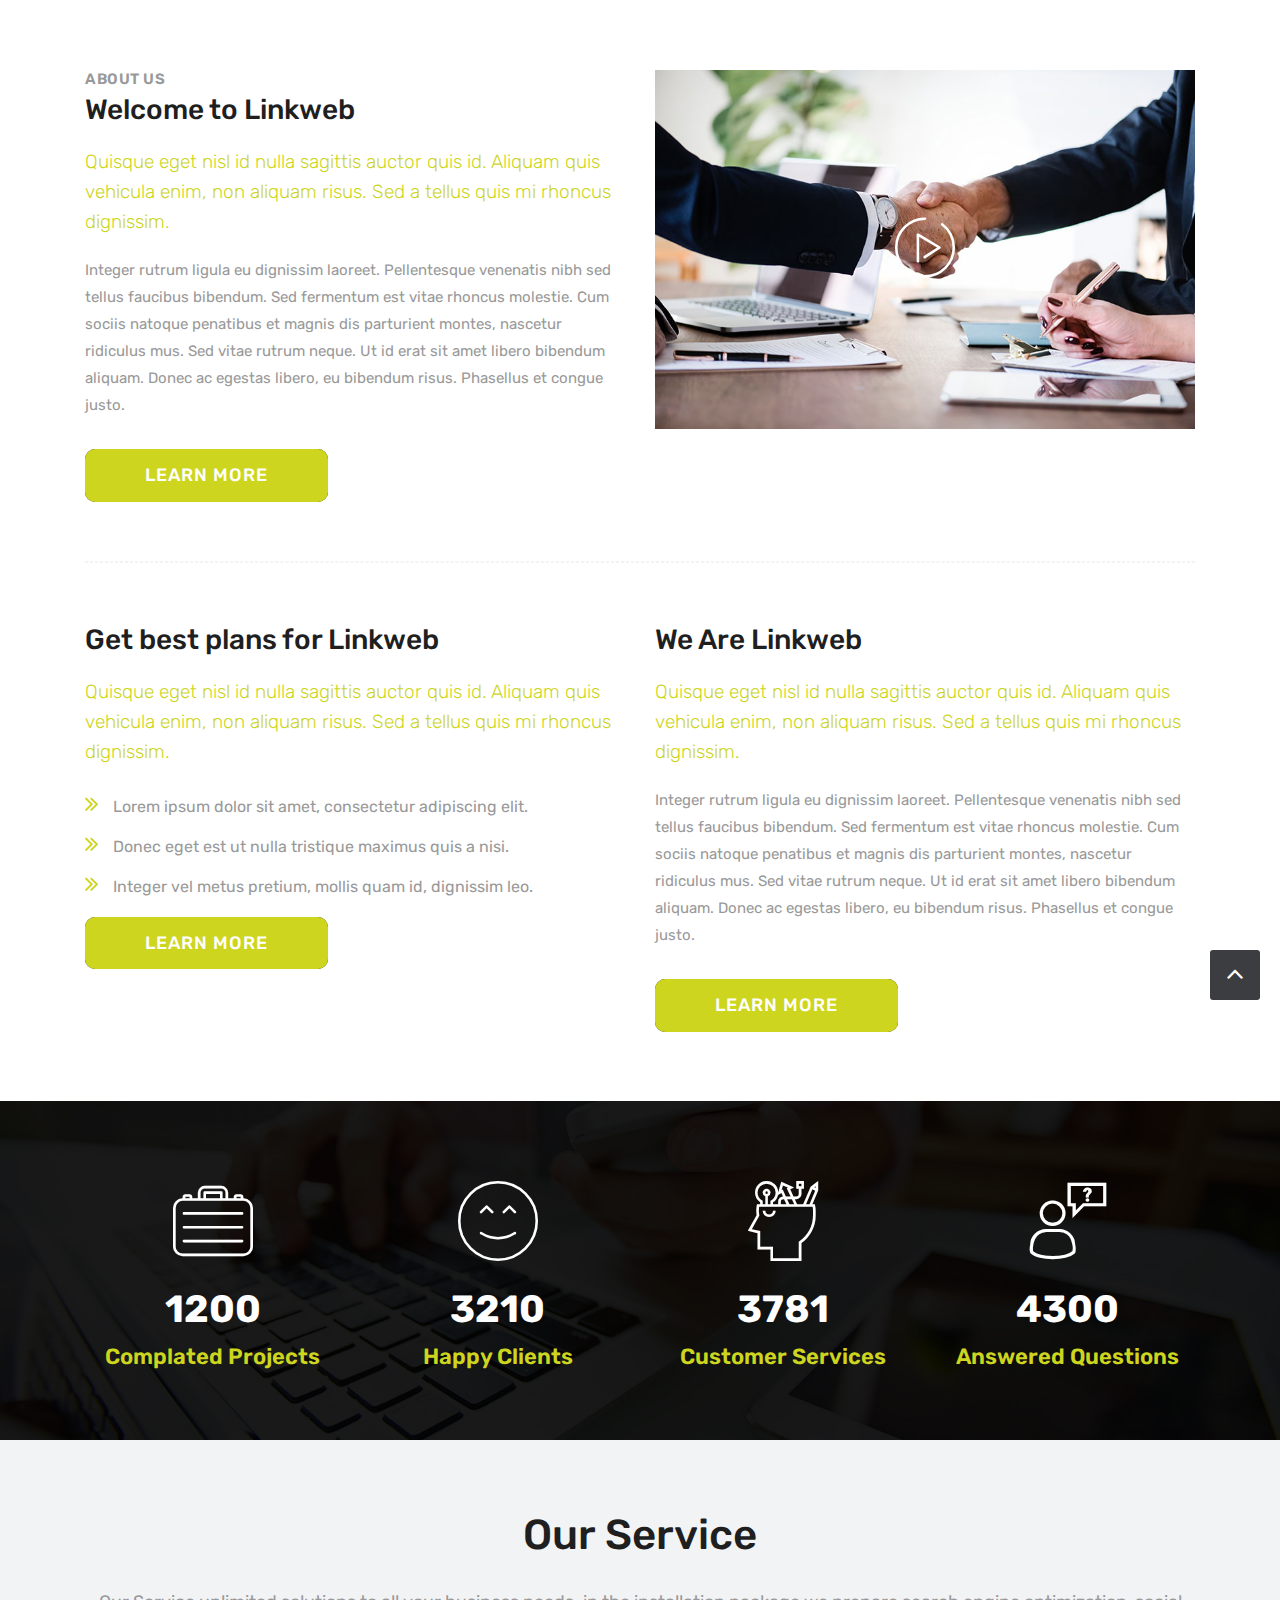
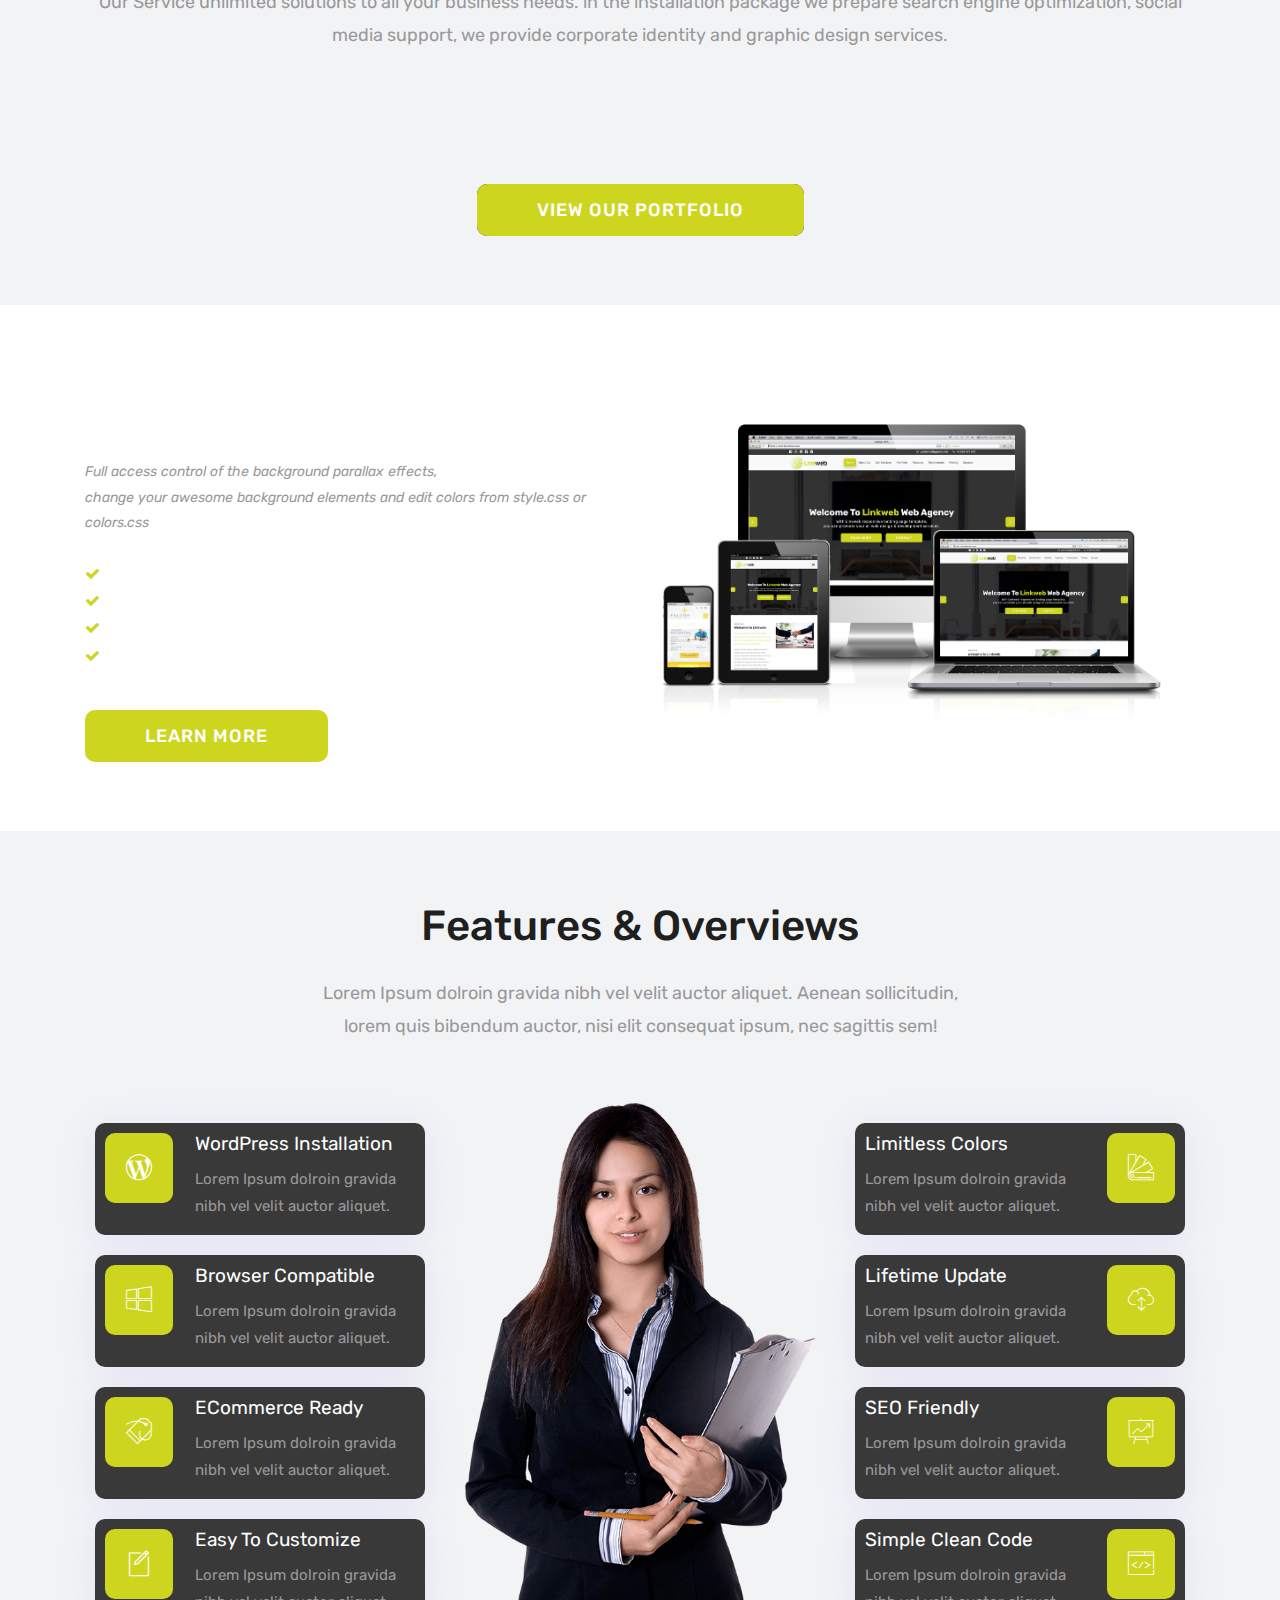
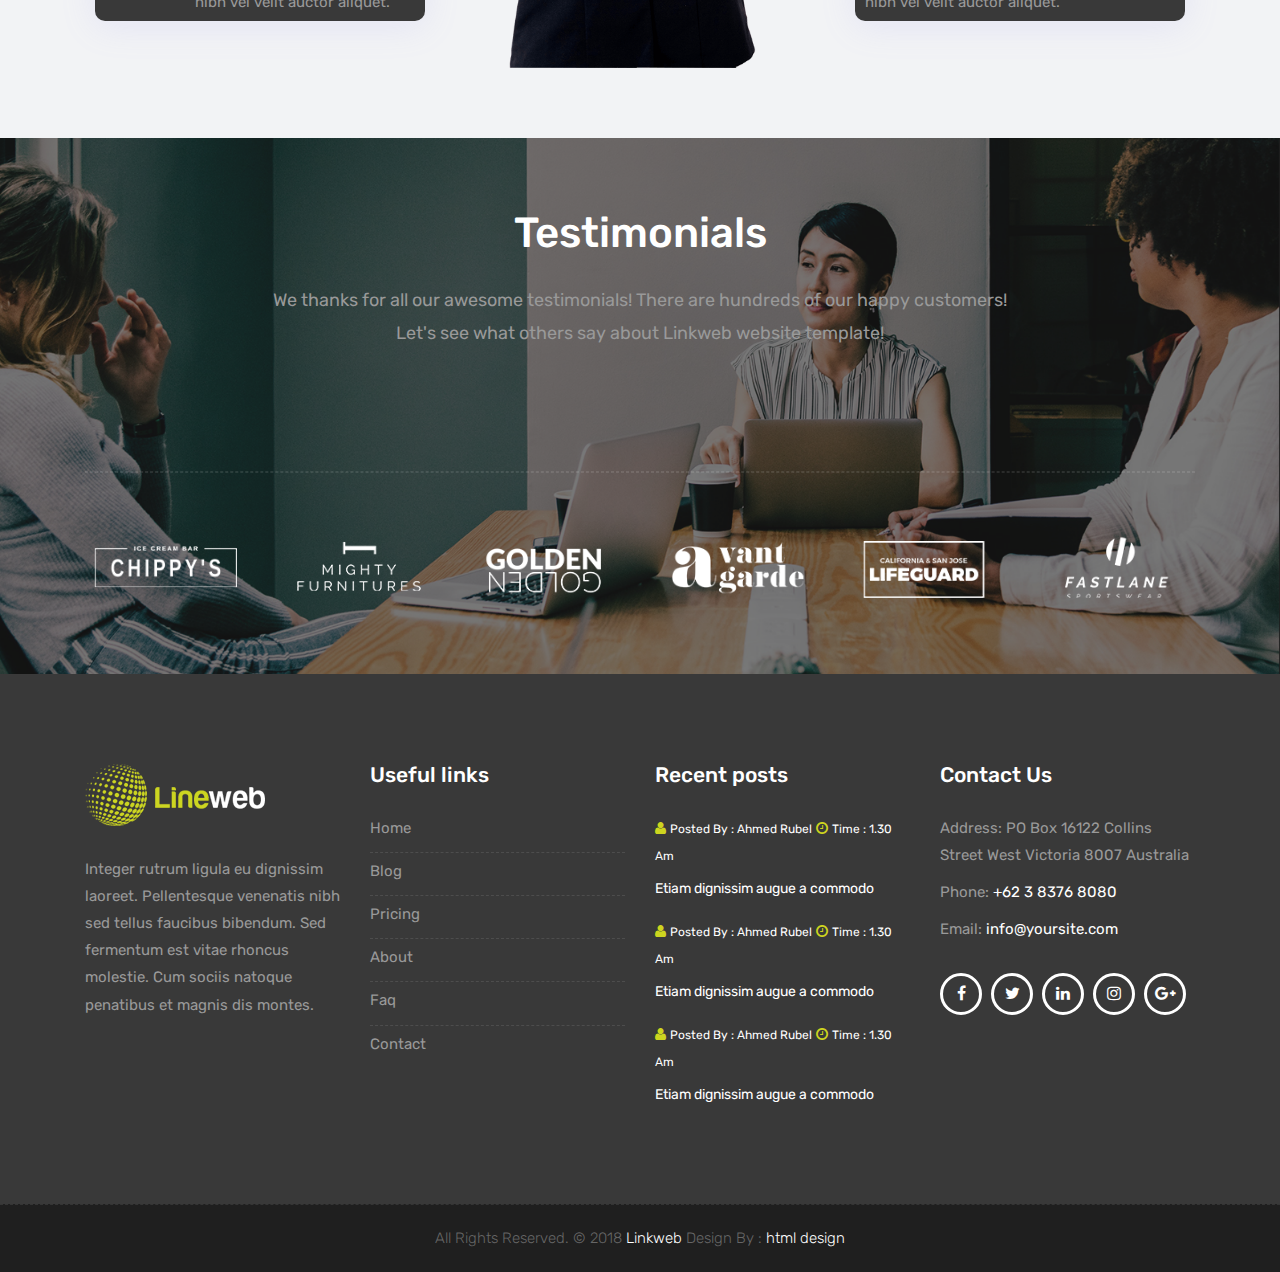
==== commit cb80a7ac: "Agregada la estructura mvc" ====
--- a/index.html
+++ b/index.html
@@ -1,171 +1,104 @@
 <!DOCTYPE html>
 <html lang="en">
 
-    <!-- Basic -->
-    <meta charset="utf-8">
-    <meta http-equiv="X-UA-Compatible" content="IE=edge">   
-   
-    <!-- Mobile Metas -->
-    <meta name="viewport" content="width=device-width, minimum-scale=1.0, maximum-scale=1.0, user-scalable=no">
- 
-     <!-- Site Metas -->
-    <title>Linkweb - Responsive HTML5 Template</title>  
-    <meta name="keywords" content="">
-    <meta name="description" content="">
-    <meta name="author" content="">
-
-    <!-- Site Icons -->
-    <link rel="shortcut icon" href="images/favicon.ico" type="image/x-icon" />
-    <link rel="apple-touch-icon" href="images/apple-touch-icon.png">
-
-    <!-- Bootstrap CSS -->
-    <link rel="stylesheet" href="css/bootstrap.min.css">
-    <!-- Site CSS -->
-    <link rel="stylesheet" href="style.css">
-    <!-- Responsive CSS -->
-    <link rel="stylesheet" href="css/responsive.css">
-    <!-- Custom CSS -->
-    <link rel="stylesheet" href="css/custom.css">
-
-    <!-- Modernizer for Portfolio -->
-    <script src="js/modernizer.js"></script>
-
-    <!--[if lt IE 9]>
+<!-- Basic -->
+<meta charset="utf-8">
+<meta http-equiv="X-UA-Compatible" content="IE=edge">
+
+<!-- Mobile Metas -->
+<meta name="viewport" content="width=device-width, minimum-scale=1.0, maximum-scale=1.0, user-scalable=no">
+
+<!-- Site Metas -->
+<title>Linkweb - Responsive HTML5 Template</title>
+<meta name="keywords" content="">
+<meta name="description" content="">
+<meta name="author" content="">
+
+<!-- Site Icons -->
+<link rel="shortcut icon" href="images/favicon.ico" type="image/x-icon" />
+<link rel="apple-touch-icon" href="images/apple-touch-icon.png">
+
+<!-- Bootstrap CSS -->
+<link rel="stylesheet" href="css/bootstrap.min.css">
+<!-- Site CSS -->
+<link rel="stylesheet" href="style.css">
+<!-- Responsive CSS -->
+<link rel="stylesheet" href="css/responsive.css">
+<!-- Custom CSS -->
+<link rel="stylesheet" href="css/custom.css">
+
+<!-- Modernizer for Portfolio -->
+<script src="js/modernizer.js"></script>
+
+<!--[if lt IE 9]>
       <script src="https://oss.maxcdn.com/libs/html5shiv/3.7.0/html5shiv.js"></script>
       <script src="https://oss.maxcdn.com/libs/respond.js/1.4.2/respond.min.js"></script>
     <![endif]-->
 
 </head>
+
 <body>
 
     <!-- LOADER -->
-    <div id="preloader">
-        <div class="loader">
-			<div class="loader__bar"></div>
-			<div class="loader__bar"></div>
-			<div class="loader__bar"></div>
-			<div class="loader__bar"></div>
-			<div class="loader__bar"></div>
-			<div class="loader__ball"></div>
-		</div>
-    </div><!-- end loader -->
-    <!-- END LOADER -->
-    
-	<div class="top-bar">
-		<div class="container">
-			<div class="row">
-				<div class="col-md-6 col-sm-6">
-					<div class="right-top">
-						<div class="social-box">
-							<ul>
-								<li><a href="#"><i class="fa fa-facebook-square" aria-hidden="true"></i></a></li>
-								<li><a href="#"><i class="fa fa-instagram" aria-hidden="true"></i></a></li>
-								<li><a href="#"><i class="fa fa-linkedin-square" aria-hidden="true"></i></a></li>
-								<li><a href="#"><i class="fa fa-twitter-square" aria-hidden="true"></i></a></li>
-								<li><a href="#"><i class="fa fa-rss-square" aria-hidden="true"></i></a></li>
-							<ul>
-						</div>
-					</div>
-				</div>
-				<div class="col-md-6 col-sm-6">
-					<div class="left-top">
-						<div class="email-box">
-							<a href="#"><i class="fa fa-envelope-o" aria-hidden="true"></i> youremail@gmail.com</a>
-						</div>
-						<div class="phone-box">
-							<a href="tel:1234567890"><i class="fa fa-phone" aria-hidden="true"></i> +1 234 567 890</a>
-						</div>
-					</div>
-				</div>
-			</div>
-		</div>
-	</div>
-    <header class="header header_style_01">
-        <nav class="megamenu navbar navbar-expand-lg navbar-light bg-light">
-            <div class="container">
-                <div class="navbar-header">
-					<a class="navbar-brand" href="index.html"><img src="images/logos/logo.png" alt="image"></a>
-                    <button class="navbar-toggler collapsed" type="button" data-toggle="collapse" data-target="#navbar" aria-controls="navbar" aria-expanded="false" aria-label="Toggle navigation">
-                        <span class="sr-only">Toggle navigation</span>
-                        <span class="icon-bar"></span>
-                        <span class="icon-bar"></span>
-                        <span class="icon-bar"></span>
-                    </button>
-                </div>
-                <div class="collapse navbar-collapse" id="navbar">
-                    <ul class="navbar-nav ml-auto">
-                        <li><a class="active" href="index.html">Home</a></li>
-                        <li><a href="about-us.html">About us</a></li>
-                        <li><a href="services.html">Our Services</a></li>
-                        <li><a href="portfolio.html">Portfolio</a></li>
-                        <li><a href="features.html">Features</a></li>
-                        <li><a href="testimonials.html">Testimonials</a></li>
-                        <li><a href="pricing.html">Pricing</a></li>
-						<li><a href="contact.html">Contact</a></li>
-                    </ul>
-                </div>
-            </div>
-        </nav>
-    </header>
-	
-	<div class="slider-area">
-		<div class="slider-wrapper owl-carousel">
-			<div class="slider-item text-center home-one-slider-otem slider-item-four slider-bg-one">
-				<div class="container">
-					<div class="row">
-						<div class="col-lg-12">
-							<div class="slider-content-area">
-								<div class="slide-text">
-									<h1 class="homepage-three-title">Welcome to  <span>Linkweb</span> Web Agency</h1>
-									<h2>With Linkweb responsive landing page template, <br>you can promote your all web design & development services. </h2>
-									<div class="slider-content-btn">
-										<a class="btn11" href="#">Read More<div class="transition"></div></a>
-										<a class="btn11" href="#">Contact<div class="transition"></div></a>
-									</div>
-								</div>
-							</div>
-						</div>
-					</div>
-				</div>
-			</div>
-			<div class="slider-item text-center home-one-slider-otem slider-item-four slider-bg-two">
-				<div class="container">
-					<div class="row">
-						<div class="col-lg-12">
-							<div class="slider-content-area">
-								<div class="slide-text">
-									<h1 class="homepage-three-title">Welcome to  <span>Linkweb</span> Web Agency</h1>
-									<h2>With Linkweb responsive landing page template, <br>you can promote your all web design & development services. </h2>
-									<div class="slider-content-btn">
-										<a class="btn11" href="#"><span>Read More</span><div class="transition"></div></a>
-										<a class="btn11" href="#"><span>Contact</span><div class="transition"></div></a>
-									</div>
-								</div>
-							</div>
-						</div>
-					</div>
-				</div>
-			</div>
-			<div class="slider-item text-center home-one-slider-otem slider-item-four slider-bg-three">
-				<div class="container">
-					<div class="row">
-						<div class="col-lg-12">
-							<div class="slider-content-area">
-								<div class="slide-text">
-									<h1 class="homepage-three-title">Welcome to  <span>Linkweb</span> Web Agency</h1>
-									<h2>With Linkweb responsive landing page template, <br>you can promote your all web design & development services.</h2>
-									<div class="slider-content-btn">
-										<a class="btn11" href="#"><span>Read More</span><div class="transition"></div></a>
-										<a class="btn11" href="#"><span>Contact</span><div class="transition"></div></a>
-									</div>
-								</div>
-							</div>
-						</div>
-					</div>
-				</div>
-			</div>
-		</div>
-	</div>
+
+    <div class="slider-area">
+        <div class="slider-wrapper owl-carousel">
+            <div class="slider-item text-center home-one-slider-otem slider-item-four slider-bg-one">
+                <div class="container">
+                    <div class="row">
+                        <div class="col-lg-12">
+                            <div class="slider-content-area">
+                                <div class="slide-text">
+                                    <h1 class="homepage-three-title">Welcome to <span>Linkweb</span> Web Agency</h1>
+                                    <h2>With Linkweb responsive landing page template, <br>you can promote your all web design & development services. </h2>
+                                    <div class="slider-content-btn">
+                                        <a class="btn11" href="#">Read More<div class="transition"></div></a>
+                                        <a class="btn11" href="#">Contact<div class="transition"></div></a>
+                                    </div>
+                                </div>
+                            </div>
+                        </div>
+                    </div>
+                </div>
+            </div>
+            <div class="slider-item text-center home-one-slider-otem slider-item-four slider-bg-two">
+                <div class="container">
+                    <div class="row">
+                        <div class="col-lg-12">
+                            <div class="slider-content-area">
+                                <div class="slide-text">
+                                    <h1 class="homepage-three-title">Welcome to <span>Linkweb</span> Web Agency</h1>
+                                    <h2>With Linkweb responsive landing page template, <br>you can promote your all web design & development services. </h2>
+                                    <div class="slider-content-btn">
+                                        <a class="btn11" href="#"><span>Read More</span><div class="transition"></div></a>
+                                        <a class="btn11" href="#"><span>Contact</span><div class="transition"></div></a>
+                                    </div>
+                                </div>
+                            </div>
+                        </div>
+                    </div>
+                </div>
+            </div>
+            <div class="slider-item text-center home-one-slider-otem slider-item-four slider-bg-three">
+                <div class="container">
+                    <div class="row">
+                        <div class="col-lg-12">
+                            <div class="slider-content-area">
+                                <div class="slide-text">
+                                    <h1 class="homepage-three-title">Welcome to <span>Linkweb</span> Web Agency</h1>
+                                    <h2>With Linkweb responsive landing page template, <br>you can promote your all web design & development services.</h2>
+                                    <div class="slider-content-btn">
+                                        <a class="btn11" href="#"><span>Read More</span><div class="transition"></div></a>
+                                        <a class="btn11" href="#"><span>Contact</span><div class="transition"></div></a>
+                                    </div>
+                                </div>
+                            </div>
+                        </div>
+                    </div>
+                </div>
+            </div>
+        </div>
+    </div>
 
     <div id="about" class="section wb">
         <div class="container">
@@ -176,88 +109,110 @@
                         <h2>Welcome to Linkweb</h2>
                         <p class="lead">Quisque eget nisl id nulla sagittis auctor quis id. Aliquam quis vehicula enim, non aliquam risus. Sed a tellus quis mi rhoncus dignissim.</p>
 
-                        <p> Integer rutrum ligula eu dignissim laoreet. Pellentesque venenatis nibh sed tellus faucibus bibendum. Sed fermentum est vitae rhoncus molestie. Cum sociis natoque penatibus et magnis dis parturient montes, nascetur ridiculus mus. Sed vitae rutrum neque. Ut id erat sit amet libero bibendum aliquam. Donec ac egestas libero, eu bibendum risus. Phasellus et congue justo. </p>
+                        <p> Integer rutrum ligula eu dignissim laoreet. Pellentesque venenatis nibh sed tellus faucibus bibendum. Sed fermentum est vitae rhoncus molestie. Cum sociis natoque penatibus et magnis dis parturient montes, nascetur ridiculus mus.
+                            Sed vitae rutrum neque. Ut id erat sit amet libero bibendum aliquam. Donec ac egestas libero, eu bibendum risus. Phasellus et congue justo. </p>
 
                         <a class="btn11" href="#0"><span>Learn More</span><div class="transition"></div></a>
-                    </div><!-- end messagebox -->
-                </div><!-- end col -->
+                    </div>
+                    <!-- end messagebox -->
+                </div>
+                <!-- end col -->
 
                 <div class="col-md-6">
                     <div class="post-media wow fadeIn">
                         <img src="uploads/about_01.jpg" alt="" class="img-fluid img-rounded">
                         <a href="http://www.youtube.com/watch?v=nrJtHemSPW4" data-rel="prettyPhoto[gal]" class="playbutton"><i class="flaticon-play-button"></i></a>
-                    </div><!-- end media -->
-                </div><!-- end col -->
-            </div><!-- end row -->
-
-            <hr class="hr1"> 
+                    </div>
+                    <!-- end media -->
+                </div>
+                <!-- end col -->
+            </div>
+            <!-- end row -->
+
+            <hr class="hr1">
 
             <div class="row">
-				<div class="col-md-6">
+                <div class="col-md-6">
                     <div class="message-box">
                         <h2>Get best plans for Linkweb</h2>
                         <p class="lead">Quisque eget nisl id nulla sagittis auctor quis id. Aliquam quis vehicula enim, non aliquam risus. Sed a tellus quis mi rhoncus dignissim.</p>
 
                         <ul>
-							<li><i class="fa fa-angle-double-right" aria-hidden="true"></i> Lorem ipsum dolor sit amet, consectetur adipiscing elit.</li>
-							<li><i class="fa fa-angle-double-right" aria-hidden="true"></i> Donec eget est ut nulla tristique maximus quis a nisi.</li>
-							<li><i class="fa fa-angle-double-right" aria-hidden="true"></i> Integer vel metus pretium, mollis quam id, dignissim leo.</li>
-						</ul>
+                            <li><i class="fa fa-angle-double-right" aria-hidden="true"></i> Lorem ipsum dolor sit amet, consectetur adipiscing elit.</li>
+                            <li><i class="fa fa-angle-double-right" aria-hidden="true"></i> Donec eget est ut nulla tristique maximus quis a nisi.</li>
+                            <li><i class="fa fa-angle-double-right" aria-hidden="true"></i> Integer vel metus pretium, mollis quam id, dignissim leo.</li>
+                        </ul>
 
                         <a href="#" class="btn11"><span>Learn More</span><div class="transition"></div></a>
-                    </div><!-- end messagebox -->
-                </div><!-- end col -->
-				
+                    </div>
+                    <!-- end messagebox -->
+                </div>
+                <!-- end col -->
+
                 <div class="col-md-6">
                     <div class="message-box">
                         <h2>We Are Linkweb</h2>
                         <p class="lead">Quisque eget nisl id nulla sagittis auctor quis id. Aliquam quis vehicula enim, non aliquam risus. Sed a tellus quis mi rhoncus dignissim.</p>
 
-                        <p> Integer rutrum ligula eu dignissim laoreet. Pellentesque venenatis nibh sed tellus faucibus bibendum. Sed fermentum est vitae rhoncus molestie. Cum sociis natoque penatibus et magnis dis parturient montes, nascetur ridiculus mus. Sed vitae rutrum neque. Ut id erat sit amet libero bibendum aliquam. Donec ac egestas libero, eu bibendum risus. Phasellus et congue justo. </p>
+                        <p> Integer rutrum ligula eu dignissim laoreet. Pellentesque venenatis nibh sed tellus faucibus bibendum. Sed fermentum est vitae rhoncus molestie. Cum sociis natoque penatibus et magnis dis parturient montes, nascetur ridiculus mus.
+                            Sed vitae rutrum neque. Ut id erat sit amet libero bibendum aliquam. Donec ac egestas libero, eu bibendum risus. Phasellus et congue justo. </p>
 
                         <a href="#" class="btn11"><span>Learn More</span><div class="transition"></div></a>
-                    </div><!-- end messagebox -->
-                </div><!-- end col -->
-            </div><!-- end row -->
-        </div><!-- end container -->
-    </div><!-- end section -->
-	
-	<div class="parallax section parallax-off" data-stellar-background-ratio="0.9" style="background-image:url('uploads/parallax_04.jpg');">
+                    </div>
+                    <!-- end messagebox -->
+                </div>
+                <!-- end col -->
+            </div>
+            <!-- end row -->
+        </div>
+        <!-- end container -->
+    </div>
+    <!-- end section -->
+
+    <div class="parallax section parallax-off" data-stellar-background-ratio="0.9" style="background-image:url('uploads/parallax_04.jpg');">
         <div class="container">
             <div class="row text-center stat-wrap">
                 <div class="col-md-3 col-sm-6 col-xs-12">
                     <span class="global-radius icon_wrap"><i class="flaticon-briefcase"></i></span>
                     <p class="stat_count">1200</p>
                     <h3 class="line-hv">Complated Projects</h3>
-                </div><!-- end col -->
+                </div>
+                <!-- end col -->
 
                 <div class="col-md-3 col-sm-6 col-xs-12">
                     <span class="global-radius icon_wrap"><i class="flaticon-happy"></i></span>
                     <p class="stat_count">3210</p>
                     <h3 class="line-hv">Happy Clients</h3>
-                </div><!-- end col -->
+                </div>
+                <!-- end col -->
 
                 <div class="col-md-3 col-sm-6 col-xs-12">
                     <span class="global-radius icon_wrap"><i class="flaticon-idea"></i></span>
                     <p class="stat_count">3781</p>
                     <h3 class="line-hv">Customer Services</h3>
-                </div><!-- end col -->
+                </div>
+                <!-- end col -->
 
                 <div class="col-md-3 col-sm-6 col-xs-12">
                     <span class="global-radius icon_wrap"><i class="flaticon-customer-service"></i></span>
                     <p class="stat_count">4300</p>
                     <h3 class="line-hv">Answered Questions</h3>
-                </div><!-- end col -->
-            </div><!-- end row -->
-        </div><!-- end container -->
-    </div><!-- end section -->
+                </div>
+                <!-- end col -->
+            </div>
+            <!-- end row -->
+        </div>
+        <!-- end container -->
+    </div>
+    <!-- end section -->
 
     <div id="services" class="parallax section lb">
         <div class="container">
             <div class="section-title text-center">
                 <h3>Our Service</h3>
                 <p class="lead">Our Service unlimited solutions to all your business needs. in the installation package we prepare search engine optimization, social media support, we provide corporate identity and graphic design services.</p>
-            </div><!-- end title -->
+            </div>
+            <!-- end title -->
 
             <div class="owl-services owl-carousel owl-theme">
                 <div class="service-widget">
@@ -265,10 +220,10 @@
                         <a href="uploads/service_01.jpg" data-rel="prettyPhoto[gal]" class="hoverbutton global-radius"><i class="flaticon-unlink"></i></a>
                         <img src="uploads/service_01.jpg" alt="" class="img-fluid img-rounded">
                     </div>
-					<div class="service-dit">
-						<h3>Smart Swatch Editions</h3>
-						<p>Aliquam sagittis ligula et sem lacinia, ut facilisis enim sollicitudin. Proin nisi est, convallis nec purus vitae, iaculis posuere sapien. Cum sociis natoque.</p>
-					</div>
+                    <div class="service-dit">
+                        <h3>Smart Swatch Editions</h3>
+                        <p>Aliquam sagittis ligula et sem lacinia, ut facilisis enim sollicitudin. Proin nisi est, convallis nec purus vitae, iaculis posuere sapien. Cum sociis natoque.</p>
+                    </div>
                 </div>
                 <!-- end service -->
 
@@ -277,10 +232,10 @@
                         <a href="uploads/service_02.jpg" data-rel="prettyPhoto[gal]" class="hoverbutton global-radius"><i class="flaticon-unlink"></i></a>
                         <img src="uploads/service_02.jpg" alt="" class="img-fluid img-rounded">
                     </div>
-					<div class="service-dit">
-						<h3>Web UI Kit Design</h3>
-						<p>Aliquam sagittis ligula et sem lacinia, ut facilisis enim sollicitudin. Proin nisi est, convallis nec purus vitae, iaculis posuere sapien. Cum sociis natoque.</p>
-					</div>
+                    <div class="service-dit">
+                        <h3>Web UI Kit Design</h3>
+                        <p>Aliquam sagittis ligula et sem lacinia, ut facilisis enim sollicitudin. Proin nisi est, convallis nec purus vitae, iaculis posuere sapien. Cum sociis natoque.</p>
+                    </div>
                 </div>
                 <!-- end service -->
 
@@ -289,10 +244,10 @@
                         <a href="uploads/service_03.jpg" data-rel="prettyPhoto[gal]" class="hoverbutton global-radius"><i class="flaticon-unlink"></i></a>
                         <img src="uploads/service_03.jpg" alt="" class="img-fluid img-rounded">
                     </div>
-					<div class="service-dit">
-						<h3>Mobile Optimization</h3>
-						<p>Aliquam sagittis ligula et sem lacinia, ut facilisis enim sollicitudin. Proin nisi est, convallis nec purus vitae, iaculis posuere sapien. Cum sociis natoque.</p>
-					</div>
+                    <div class="service-dit">
+                        <h3>Mobile Optimization</h3>
+                        <p>Aliquam sagittis ligula et sem lacinia, ut facilisis enim sollicitudin. Proin nisi est, convallis nec purus vitae, iaculis posuere sapien. Cum sociis natoque.</p>
+                    </div>
                 </div>
                 <!-- end service -->
 
@@ -301,21 +256,24 @@
                         <a href="uploads/service_04.jpg" data-rel="prettyPhoto[gal]" class="hoverbutton global-radius"><i class="flaticon-unlink"></i></a>
                         <img src="uploads/service_04.jpg" alt="" class="img-fluid img-rounded">
                     </div>
-					<div class="service-dit">
-						<h3>Digital Design for Mac</h3>
-						<p>Aliquam sagittis ligula et sem lacinia, ut facilisis enim sollicitudin. Proin nisi est, convallis nec purus vitae, iaculis posuere sapien. Cum sociis natoque.</p>
-					</div>
+                    <div class="service-dit">
+                        <h3>Digital Design for Mac</h3>
+                        <p>Aliquam sagittis ligula et sem lacinia, ut facilisis enim sollicitudin. Proin nisi est, convallis nec purus vitae, iaculis posuere sapien. Cum sociis natoque.</p>
+                    </div>
                 </div>
                 <!-- end service -->
-            </div><!-- end row -->
+            </div>
+            <!-- end row -->
 
             <hr class="hr1">
 
             <div class="text-center">
                 <a href="#" class="btn11"><span>View Our Portfolio</span></a>
             </div>
-        </div><!-- end container -->
-    </div><!-- end section -->
+        </div>
+        <!-- end container -->
+    </div>
+    <!-- end section -->
 
     <div class="parallax section noover" data-stellar-background-ratio="0.7" style="background-image:url('uploads/parallax_05.png');">
         <div class="container">
@@ -329,25 +287,31 @@
                             <li><i class="fa fa-check"></i> Parallax's</li>
                             <li><i class="fa fa-check"></i> Icons & PSD</li>
                             <li><i class="fa fa-check"></i> Limitless Colors</li>
-                        </ul><!-- end list -->
+                        </ul>
+                        <!-- end list -->
                         <a href="#" class="btn11"><span>Learn More</span></a>
                     </div>
-                </div><!-- end col -->
-				<div class="col-md-6">
+                </div>
+                <!-- end col -->
+                <div class="col-md-6">
                     <div class="text-center image-center hidden-sm hidden-xs">
                         <img src="uploads/device_03.png" alt="" class="img-fluid wow fadeInUp">
                     </div>
                 </div>
-            </div><!-- end row -->
-        </div><!-- end container -->
-    </div><!-- end section -->
-	
+            </div>
+            <!-- end row -->
+        </div>
+        <!-- end container -->
+    </div>
+    <!-- end section -->
+
     <div id="features" class="section lb">
         <div class="container">
             <div class="section-title text-center">
                 <h3>Features & Overviews</h3>
                 <p class="lead">Lorem Ipsum dolroin gravida nibh vel velit auctor aliquet. Aenean sollicitudin, <br>lorem quis bibendum auctor, nisi elit consequat ipsum, nec sagittis sem!</p>
-            </div><!-- end title -->
+            </div>
+            <!-- end title -->
 
             <div class="row">
                 <div class="col-lg-4 col-md-4 col-sm-12">
@@ -416,23 +380,28 @@
                             </div>
                         </li>
                     </ul>
-                </div><!-- end col -->
-            </div><!-- end row -->
-        </div><!-- end container -->
-    </div><!-- end section -->
+                </div>
+                <!-- end col -->
+            </div>
+            <!-- end row -->
+        </div>
+        <!-- end container -->
+    </div>
+    <!-- end section -->
 
     <div id="testimonials" class="parallax section db parallax-off" style="background-image:url('uploads/parallax_03.png');">
         <div class="container">
             <div class="section-title text-center">
                 <h3>Testimonials</h3>
                 <p class="lead">We thanks for all our awesome testimonials! There are hundreds of our happy customers! <br>Let's see what others say about Linkweb website template!</p>
-            </div><!-- end title -->
+            </div>
+            <!-- end title -->
 
             <div class="row">
                 <div class="col-md-12 col-sm-12">
                     <div class="testi-carousel owl-carousel owl-theme">
                         <div class="testimonial clearfix">
-							
+
                             <div class="desc">
                                 <h3><i class="fa fa-quote-left"></i> Wonderful Support!</h3>
                                 <p class="lead">They have got my project on time with the competition with a sed highly skilled, and experienced & professional team.</p>
@@ -472,7 +441,7 @@
                                 <h3><i class="fa fa-quote-left"></i> Wonderful Support!</h3>
                                 <p class="lead">They have got my project on time with the competition with a sed highly skilled, and experienced & professional team.</p>
                             </div>
-                            <div class="testi-meta">                                
+                            <div class="testi-meta">
                                 <h4>James Fernando <small>- Manager of Racer</small></h4>
                             </div>
                             <!-- end testi-meta -->
@@ -484,7 +453,7 @@
                                 <h3><i class="fa fa-quote-left"></i> Awesome Services!</h3>
                                 <p class="lead">Explain to you how all this mistaken idea of denouncing pleasure and praising pain was born and I will give you completed.</p>
                             </div>
-                            <div class="testi-meta">                                
+                            <div class="testi-meta">
                                 <h4>Jacques Philips <small>- Designer</small></h4>
                             </div>
                             <!-- end testi-meta -->
@@ -496,14 +465,18 @@
                                 <h3><i class="fa fa-quote-left"></i> Great & Talented Team!</h3>
                                 <p class="lead">The master-builder of human happines no one rejects, dislikes avoids pleasure itself, because it is very pursue pleasure. </p>
                             </div>
-                            <div class="testi-meta">                                
+                            <div class="testi-meta">
                                 <h4>Venanda Mercy <small>- Newyork City</small></h4>
                             </div>
                             <!-- end testi-meta -->
-                        </div><!-- end testimonial -->
-                    </div><!-- end carousel -->
-                </div><!-- end col -->
-            </div><!-- end row -->
+                        </div>
+                        <!-- end testimonial -->
+                    </div>
+                    <!-- end carousel -->
+                </div>
+                <!-- end col -->
+            </div>
+            <!-- end row -->
 
             <hr class="hr1">
 
@@ -526,10 +499,13 @@
                 <div class="col-md-2 col-sm-2 wow fadeInUp">
                     <a href="#"><img src="uploads/logo_06.png" alt="" class="img-repsonsive"></a>
                 </div>
-            </div><!-- end row -->
-
-        </div><!-- end container -->
-    </div><!-- end section -->
+            </div>
+            <!-- end row -->
+
+        </div>
+        <!-- end container -->
+    </div>
+    <!-- end section -->
 
     <footer class="footer">
         <div class="container">
@@ -539,11 +515,13 @@
                         <div class="widget-title">
                             <img src="images/logos/logo-2.png" alt="" />
                         </div>
-                        <p> Integer rutrum ligula eu dignissim laoreet. Pellentesque venenatis nibh sed tellus faucibus bibendum. Sed fermentum est vitae rhoncus molestie. Cum sociis natoque penatibus et magnis dis montes.</p>                        
-                    </div><!-- end clearfix -->
-                </div><!-- end col -->
-
-				<div class="col-md-6 col-lg-3">
+                        <p> Integer rutrum ligula eu dignissim laoreet. Pellentesque venenatis nibh sed tellus faucibus bibendum. Sed fermentum est vitae rhoncus molestie. Cum sociis natoque penatibus et magnis dis montes.</p>
+                    </div>
+                    <!-- end clearfix -->
+                </div>
+                <!-- end col -->
+
+                <div class="col-md-6 col-lg-3">
                     <div class="widget clearfix">
                         <div class="widget-title">
                             <h3>Useful links</h3>
@@ -551,96 +529,103 @@
 
                         <ul class="footer-links hov">
                             <li><a href="#">Home <span class="icon icon-arrow-right2"></span></a></li>
-							<li><a href="#">Blog <span class="icon icon-arrow-right2"></span></a></li>
-							<li><a href="#">Pricing <span class="icon icon-arrow-right2"></span></a></li>
-							<li><a href="#">About <span class="icon icon-arrow-right2"></span></a></li>
-							<li><a href="#">Faq <span class="icon icon-arrow-right2"></span></a></li>
-							<li><a href="#">Contact <span class="icon icon-arrow-right2"></span></a></li>
-                        </ul><!-- end links -->
-                    </div><!-- end clearfix -->
-                </div><!-- end col -->
-				
+                            <li><a href="#">Blog <span class="icon icon-arrow-right2"></span></a></li>
+                            <li><a href="#">Pricing <span class="icon icon-arrow-right2"></span></a></li>
+                            <li><a href="#">About <span class="icon icon-arrow-right2"></span></a></li>
+                            <li><a href="#">Faq <span class="icon icon-arrow-right2"></span></a></li>
+                            <li><a href="#">Contact <span class="icon icon-arrow-right2"></span></a></li>
+                        </ul>
+                        <!-- end links -->
+                    </div>
+                    <!-- end clearfix -->
+                </div>
+                <!-- end col -->
+
                 <div class="col-md-6 col-lg-3">
                     <div class="footer-recent clearfix">
                         <div class="widget-title">
                             <h3>Recent posts</h3>
                         </div>
-						
-						<ul>
-							<li>
-								<i class="fa fa-user" aria-hidden="true"></i>
-								<span>Posted By : Ahmed Rubel</span>
-								<i class="fa fa-clock-o" aria-hidden="true"></i>
-								<span> Time : 1.30 Am</span>
-								<h2>Etiam dignissim augue a commodo</h2>
-							</li>
-							<li>
-								<i class="fa fa-user" aria-hidden="true"></i>
-								<span>Posted By : Ahmed Rubel</span>
-								<i class="fa fa-clock-o" aria-hidden="true"></i>
-								<span> Time : 1.30 Am</span>
-								<h2>Etiam dignissim augue a commodo</h2>
-							</li>
-							<li>
-								<i class="fa fa-user" aria-hidden="true"></i>
-								<span>Posted By : Ahmed Rubel</span>
-								<i class="fa fa-clock-o" aria-hidden="true"></i>
-								<span> Time : 1.30 Am</span>
-								<h2>Etiam dignissim augue a commodo</h2>
-							</li>
-						</ul>
-						                       
-                    </div><!-- end clearfix -->
-                </div><!-- end col -->
-				<div class="col-md-6 col-lg-3">
-					<div class="widget footer-contact clearfix">
-						<div class="widget-title">
+
+                        <ul>
+                            <li>
+                                <i class="fa fa-user" aria-hidden="true"></i>
+                                <span>Posted By : Ahmed Rubel</span>
+                                <i class="fa fa-clock-o" aria-hidden="true"></i>
+                                <span> Time : 1.30 Am</span>
+                                <h2>Etiam dignissim augue a commodo</h2>
+                            </li>
+                            <li>
+                                <i class="fa fa-user" aria-hidden="true"></i>
+                                <span>Posted By : Ahmed Rubel</span>
+                                <i class="fa fa-clock-o" aria-hidden="true"></i>
+                                <span> Time : 1.30 Am</span>
+                                <h2>Etiam dignissim augue a commodo</h2>
+                            </li>
+                            <li>
+                                <i class="fa fa-user" aria-hidden="true"></i>
+                                <span>Posted By : Ahmed Rubel</span>
+                                <i class="fa fa-clock-o" aria-hidden="true"></i>
+                                <span> Time : 1.30 Am</span>
+                                <h2>Etiam dignissim augue a commodo</h2>
+                            </li>
+                        </ul>
+
+                    </div>
+                    <!-- end clearfix -->
+                </div>
+                <!-- end col -->
+                <div class="col-md-6 col-lg-3">
+                    <div class="widget footer-contact clearfix">
+                        <div class="widget-title">
                             <h3>Contact Us</h3>
                         </div>
-						
-						<ul>
-							<li>Address: PO Box 16122 Collins Street West Victoria 8007 Australia</li>
-							<li>Phone: <a href="#">+62 3 8376 8080  </a></li>
-							<li>Email: <a href="#">info@yoursite.com </a></li>
-						</ul>
-						<ul class="social-list">
-							<li><a href="https://www.facebook.com/" class="facebook"><i class="fa fa-facebook"></i></a></li>
-							<li><a href="https://twitter.com/" class="twitter"><i class="fa fa-twitter"></i></a></li>
-							<li><a href="https://linkedin.com/" class="linkedin"><i class="fa fa-linkedin"></i></a></li>
-							<li><a href="https://www.instagram.com/" class="instagram"><i class="fa fa-instagram"></i></a></li>
-							<li><a href="https://plus.google.com/" class="googlePlus"><i class="fa fa-google-plus"></i></a></li>
-						</ul>
-						
-					</div>
-				</div>
-				
-				
-				
-            </div><!-- end row -->
-        </div><!-- end container -->
-    </footer><!-- end footer -->
+
+                        <ul>
+                            <li>Address: PO Box 16122 Collins Street West Victoria 8007 Australia</li>
+                            <li>Phone: <a href="#">+62 3 8376 8080  </a></li>
+                            <li>Email: <a href="#">info@yoursite.com </a></li>
+                        </ul>
+                        <ul class="social-list">
+                            <li><a href="https://www.facebook.com/" class="facebook"><i class="fa fa-facebook"></i></a></li>
+                            <li><a href="https://twitter.com/" class="twitter"><i class="fa fa-twitter"></i></a></li>
+                            <li><a href="https://linkedin.com/" class="linkedin"><i class="fa fa-linkedin"></i></a></li>
+                            <li><a href="https://www.instagram.com/" class="instagram"><i class="fa fa-instagram"></i></a></li>
+                            <li><a href="https://plus.google.com/" class="googlePlus"><i class="fa fa-google-plus"></i></a></li>
+                        </ul>
+
+                    </div>
+                </div>
+
+
+
+            </div>
+            <!-- end row -->
+        </div>
+        <!-- end container -->
+    </footer>
+    <!-- end footer -->
 
     <div class="copyrights">
         <div class="container">
             <div class="footer-distributed">
-                <div class="footer-left">                   
-                    <p class="footer-company-name">All Rights Reserved. &copy; 2018 <a href="#">Linkweb</a> Design By : 
-					<a href="https://html.design/">html design</a></p>
-                </div>
-
-                
-            </div>
-        </div><!-- end container -->
-    </div><!-- end copyrights -->
+                <div class="footer-left">
+                    <p class="footer-company-name">All Rights Reserved. &copy; 2018 <a href="#">Linkweb</a> Design By :
+                        <a href="https://html.design/">html design</a></p>
+                </div>
+
+
+            </div>
+        </div>
+        <!-- end container -->
+    </div>
+    <!-- end copyrights -->
 
     <a href="#" id="scroll-to-top" class="dmtop global-radius"><i class="fa fa-angle-up"></i></a>
 
     <!-- ALL JS FILES -->
-    <script src="js/all.js"></script>
-    <!-- ALL PLUGINS -->
-    <script src="js/custom.js"></script>
-    <script src="js/portfolio.js"></script>
-    <script src="js/hoverdir.js"></script>    
+
 
 </body>
+
 </html>